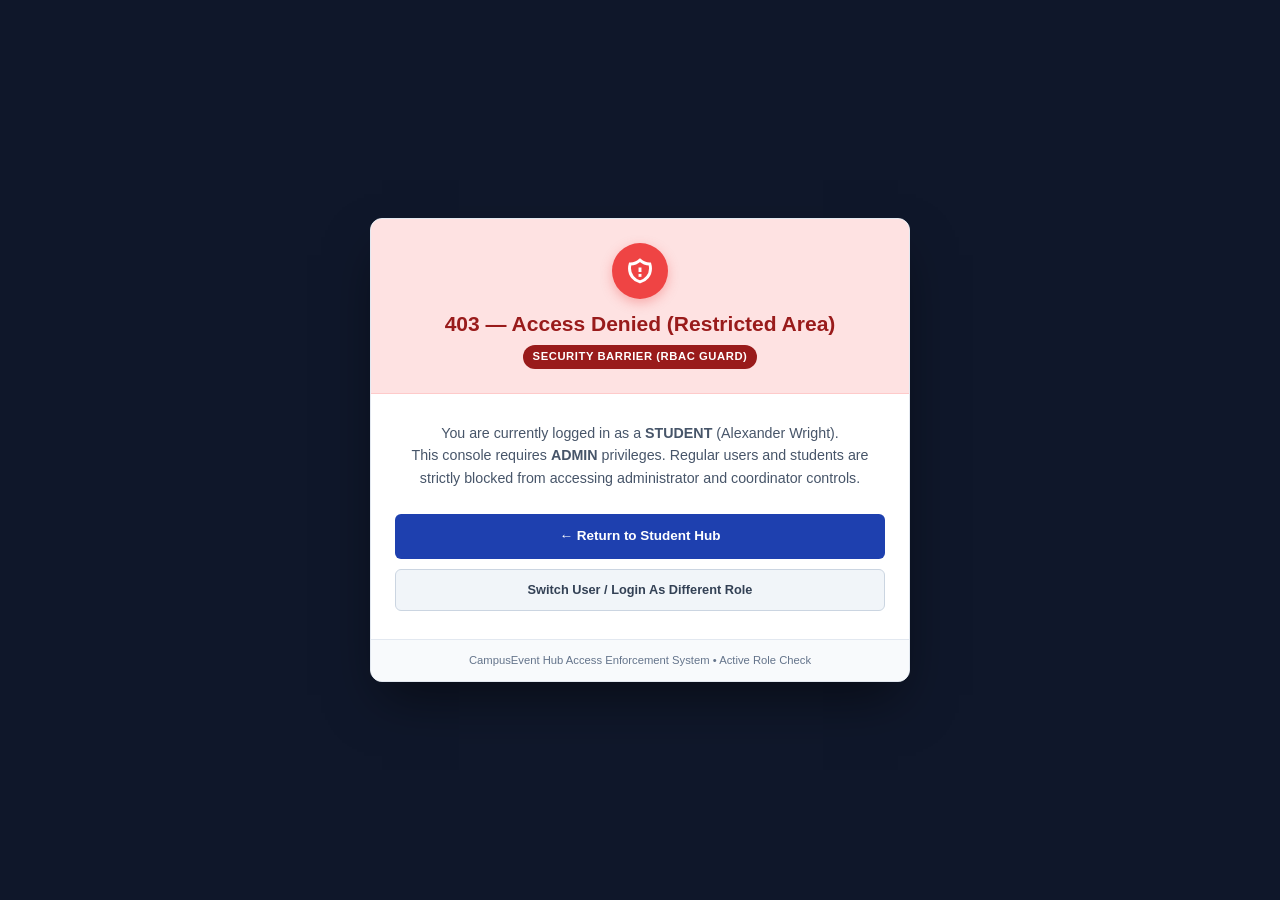
==== html-version/admin-dashboard.html @ 494d9f29 "first commit" ====
<!DOCTYPE html>
<html lang="en">
<head>
    <meta charset="UTF-8">
    <meta name="viewport" content="width=device-width, initial-scale=1.0">
    <title>Administrator Console — CampusEvent Hub</title>
    <link rel="stylesheet" href="assets/css/main.css">
    <link rel="stylesheet" href="assets/css/dashboard.css">
    <style>
        .admin-nav-tabs {
            display: flex;
            gap: 8px;
            background: #f1f5f9;
            padding: 6px;
            border-radius: var(--radius-md);
            margin-bottom: 24px;
            overflow-x: auto;
            border: 1px solid var(--border-subtle);
        }
        .admin-tab-btn {
            background: none;
            border: none;
            padding: 10px 18px;
            font-size: 0.88rem;
            font-weight: 600;
            color: #64748b;
            border-radius: var(--radius-sm);
            cursor: pointer;
            transition: all 0.15s ease;
            display: flex;
            align-items: center;
            gap: 8px;
            white-space: nowrap;
        }
        .admin-tab-btn:hover {
            color: var(--primary-900);
            background: rgba(255, 255, 255, 0.6);
        }
        .admin-tab-btn.active {
            background: #ffffff;
            color: var(--primary-900);
            box-shadow: 0 1px 3px rgba(0,0,0,0.08);
            font-weight: 700;
        }
        .tab-content-panel {
            display: none;
            animation: fadeIn 0.2s ease-in-out;
        }
        .tab-content-panel.active {
            display: block;
        }
        @keyframes fadeIn {
            from { opacity: 0; transform: translateY(4px); }
            to { opacity: 1; transform: translateY(0); }
        }
        .modal-backdrop {
            display: none;
            position: fixed;
            top: 0; left: 0; right: 0; bottom: 0;
            background: rgba(15, 23, 42, 0.65);
            backdrop-filter: blur(4px);
            z-index: 1000;
            align-items: center;
            justify-content: center;
            padding: 20px;
        }
        .modal-backdrop.open {
            display: flex;
        }
        .modal-box {
            background: #ffffff;
            border-radius: 12px;
            width: 100%;
            max-width: 600px;
            max-height: 90vh;
            overflow-y: auto;
            box-shadow: 0 25px 50px -12px rgba(0,0,0,0.3);
            border: 1px solid #e2e8f0;
        }
        .badge-suspended {
            background: #fee2e2;
            color: #991b1b;
            border: 1px solid #fecaca;
        }
        .badge-active {
            background: #dcfce7;
            color: #166534;
            border: 1px solid #bbf7d0;
        }
        .quick-action-pill {
            display: inline-flex;
            align-items: center;
            gap: 6px;
            padding: 8px 14px;
            background: #ffffff;
            border: 1px solid #cbd5e1;
            border-radius: 6px;
            color: #334155;
            font-size: 0.85rem;
            font-weight: 600;
            text-decoration: none;
            transition: all 0.15s ease;
            cursor: pointer;
        }
        .quick-action-pill:hover {
            border-color: var(--primary);
            color: var(--primary);
            background: #eff6ff;
            transform: translateY(-1px);
        }
    </style>
</head>
<body>

<header class="site-header">
    <div class="header-inner">
        <a href="index.html" class="brand-link">
            <div class="brand-logo-mark">
                <svg width="22" height="22" viewBox="0 0 24 24" fill="none" stroke="currentColor" stroke-width="2"><path d="M16.5 6v.75m0 3v.75m0 3v.75m0 3V18m-9-5.25h5.25M7.5 15h3M3.375 5.25c-.621 0-1.125.504-1.125 1.125v3.026a2.999 2.999 0 010 5.198v3.026c0 .621.504 1.125 1.125 1.125h17.25c.621 0 1.125-.504 1.125-1.125v-3.026a2.999 2.999 0 010-5.198V6.375c0-.621-.504-1.125-1.125-1.125H3.375z"/></svg>
            </div>
            <div class="brand-text">
                <span class="brand-name">CampusEvent Hub</span>
                <span class="brand-badge">Academic & Enterprise</span>
            </div>
        </a>
        <nav class="main-nav">
            <ul class="nav-list">
                <!-- Populated dynamically -->
            </ul>
        </nav>
        <div class="header-actions">
            <!-- Populated dynamically -->
        </div>
    </div>
</header>

<div class="dashboard-layout">
    <aside class="dashboard-sidebar">
        <div class="sidebar-brand-badge">
            <div class="sidebar-role-tag role-tag-admin">ADMIN CONSOLE</div>
            <div class="sidebar-user-summary">
                <span class="user-greeting">Logged in as</span>
                <span class="user-name-full" id="adminUserName">Dr. Arthur Pendelton</span>
                <span class="user-dept-sub">System Administrator</span>
            </div>
        </div>
        <nav class="sidebar-nav">
            <div class="nav-section-label">Main Navigation</div>
            <ul class="sidebar-menu">
                <li><a href="javascript:void(0)" onclick="switchTab('overview')" id="sbTabOverview" class="sidebar-link active"><span class="sb-text">📊 Dashboard Overview</span></a></li>
                <li><a href="javascript:void(0)" onclick="switchTab('events')" id="sbTabEvents" class="sidebar-link"><span class="sb-text">🗓️ Manage Events</span></a></li>
                <li><a href="javascript:void(0)" onclick="switchTab('coordinators')" id="sbTabCoords" class="sidebar-link"><span class="sb-text">👥 Coordinator Access</span></a></li>
                <li><a href="javascript:void(0)" onclick="switchTab('students')" id="sbTabStudents" class="sidebar-link"><span class="sb-text">🎓 Students Registry</span></a></li>
                <li><a href="javascript:void(0)" onclick="switchTab('bookings')" id="sbTabBookings" class="sidebar-link"><span class="sb-text">💳 Bookings & Payments</span></a></li>
            </ul>
            <div class="nav-section-label" style="margin-top:16px;">Quick Actions</div>
            <ul class="sidebar-menu">
                <li><a href="javascript:void(0)" onclick="openCreateEventModal()" class="sidebar-link" style="color:var(--primary); font-weight:700;"><span class="sb-text">+ Create New Event</span></a></li>
                <li><a href="verify-ticket.html" class="sidebar-link"><span class="sb-text">📲 Gate Pass Scanner</span></a></li>
                <li><a href="events.html" class="sidebar-link"><span class="sb-text">🔍 Public Catalog</span></a></li>
            </ul>
            <div class="nav-section-label" style="margin-top:16px;">Session</div>
            <ul class="sidebar-menu">
                <li><a href="javascript:void(0)" onclick="MockDB.logout()" class="sidebar-link" style="color:#ef4444;"><span class="sb-text">🚪 Sign Out</span></a></li>
            </ul>
        </nav>
    </aside>

    <main class="dashboard-workspace">
        <div class="dashboard-page-header">
            <div class="dashboard-header-title">
                <h1>Platform Administration Dashboard</h1>
                <p>Welcome, Dr. Arthur Pendelton. Manage events, assign faculty coordinators, and monitor registrations.</p>
            </div>
            <div class="dashboard-header-actions">
                <button onclick="openCreateEventModal()" class="btn btn-primary" style="box-shadow:var(--shadow-sm); padding:10px 18px; font-weight:700;">
                    <svg width="18" height="18" viewBox="0 0 24 24" fill="none" stroke="currentColor" stroke-width="2.5" style="margin-right:6px;"><path d="M12 4.5v15m7.5-7.5h-15"/></svg>
                    Create New Event
                </button>
            </div>
        </div>

        <!-- Navigation Tabs -->
        <div class="admin-nav-tabs">
            <button class="admin-tab-btn active" id="tabBtnOverview" onclick="switchTab('overview')">
                📊 Overview & KPIs
            </button>
            <button class="admin-tab-btn" id="tabBtnEvents" onclick="switchTab('events')">
                🗓️ Events Directory (<span id="tabCountEvents">0</span>)
            </button>
            <button class="admin-tab-btn" id="tabBtnCoordinators" onclick="switchTab('coordinators')">
                👥 Faculty Coordinators (<span id="tabCountCoords">0</span>)
            </button>
            <button class="admin-tab-btn" id="tabBtnStudents" onclick="switchTab('students')">
                🎓 Students Registry (<span id="tabCountStudents">0</span>)
            </button>
            <button class="admin-tab-btn" id="tabBtnBookings" onclick="switchTab('bookings')">
                💳 Bookings Audit (<span id="tabCountBookings">0</span>)
            </button>
        </div>

        <!-- ==================== TAB 1: OVERVIEW ==================== -->
        <div class="tab-content-panel active" id="panel-overview">
            
            <!-- Quick Actions Ribbon -->
            <div style="background:#ffffff; border:1px solid #e2e8f0; border-radius:8px; padding:14px 18px; margin-bottom:24px; display:flex; align-items:center; justify-content:space-between; flex-wrap:wrap; gap:12px;">
                <div style="font-size:0.88rem; font-weight:700; color:#334155;">
                    ⚡ Quick Admin Tools:
                </div>
                <div style="display:flex; gap:10px; flex-wrap:wrap;">
                    <button onclick="openCreateEventModal()" class="quick-action-pill" style="background:#eff6ff; color:#1e40af; border-color:#bfdbfe;">
                        ➕ Create New Event
                    </button>
                    <button onclick="openAddCoordModal()" class="quick-action-pill">
                        👤 Grant Faculty Coordinator
                    </button>
                    <a href="verify-ticket.html" class="quick-action-pill">
                        📲 Gate Entrance Scanner
                    </a>
                    <a href="events.html" target="_blank" class="quick-action-pill">
                        🌐 View Live Catalog
                    </a>
                </div>
            </div>

            <!-- KPI Metric Cards -->
            <div class="metrics-grid">
                <div class="metric-card">
                    <div class="metric-info">
                        <span class="metric-label">Total Volume</span>
                        <span class="metric-value num-tabular" id="metricTotalRev">$75.00</span>
                        <span class="metric-sub">Settled pass transactions</span>
                    </div>
                    <div class="metric-icon-box metric-icon-green">
                        <svg width="22" height="22" viewBox="0 0 24 24" fill="none" stroke="currentColor" stroke-width="2"><path d="M12 6v12m-3-2.818l.879.659c1.171.879 3.07.879 4.242 0 1.172-.879 1.172-2.303 0-3.182C13.536 12.219 12.768 12 12 12c-.725 0-1.45-.22-2.003-.659-1.106-.879-1.106-2.303 0-3.182s2.9-.879 4.006 0l.415.33M21 12a9 9 0 11-18 0 9 9 0 0118 0z"/></svg>
                    </div>
                </div>

                <div class="metric-card">
                    <div class="metric-info">
                        <span class="metric-label">Published Events</span>
                        <span class="metric-value num-tabular" id="metricTotalEvents">5</span>
                        <span class="metric-sub">Active symposiums</span>
                    </div>
                    <div class="metric-icon-box metric-icon-blue">
                        <svg width="22" height="22" viewBox="0 0 24 24" fill="none" stroke="currentColor" stroke-width="2"><path d="M6.75 3v2.25M17.25 3v2.25M3 18.75V7.5a2.25 2.25 0 012.25-2.25h13.5A2.25 2.25 0 0121 7.5v11.25m-18 0A2.25 2.25 0 005.25 21h13.5A2.25 2.25 0 0021 18.75m-18 0v-7.5A2.25 2.25 0 015.25 9h13.5A2.25 2.25 0 0121 11.25v7.5"/></svg>
                    </div>
                </div>

                <div class="metric-card">
                    <div class="metric-info">
                        <span class="metric-label">Total Bookings</span>
                        <span class="metric-value num-tabular" id="metricTotalBookings">2</span>
                        <span class="metric-sub">Issued ticket orders</span>
                    </div>
                    <div class="metric-icon-box metric-icon-purple">
                        <svg width="22" height="22" viewBox="0 0 24 24" fill="none" stroke="currentColor" stroke-width="2"><path d="M16.5 6v.75m0 3v.75m0 3v.75m0 3V18m-9-5.25h5.25M7.5 15h3M3.375 5.25c-.621 0-1.125.504-1.125 1.125v3.026a2.999 2.999 0 010 5.198v3.026c0 .621.504 1.125 1.125 1.125h17.25c.621 0 1.125-.504 1.125-1.125v-3.026a2.999 2.999 0 010-5.198V6.375c0-.621-.504-1.125-1.125-1.125H3.375z"/></svg>
                    </div>
                </div>

                <div class="metric-card">
                    <div class="metric-info">
                        <span class="metric-label">Faculty Coordinators</span>
                        <span class="metric-value num-tabular" id="metricTotalCoords">2</span>
                        <span class="metric-sub">Assigned event chairs</span>
                    </div>
                    <div class="metric-icon-box metric-icon-amber">
                        <svg width="22" height="22" viewBox="0 0 24 24" fill="none" stroke="currentColor" stroke-width="2"><path d="M15.75 6a3.75 3.75 0 11-7.5 0 3.75 3.75 0 017.5 0zM4.501 20.118a7.5 7.5 0 0114.998 0A17.933 17.933 0 0112 21.75c-2.676 0-5.216-.584-7.499-1.632z"/></svg>
                    </div>
                </div>
            </div>

            <!-- Charts Split -->
            <div class="dashboard-grid-split">
                <div class="card">
                    <div class="card-header">
                        <h3 class="card-title">Booking Velocity (Last 7 Days)</h3>
                    </div>
                    <div class="card-body">
                        <div class="chart-container">
                            <canvas id="adminBarChart"></canvas>
                        </div>
                    </div>
                </div>

                <div class="card">
                    <div class="card-header">
                        <h3 class="card-title">Events by Academic Discipline</h3>
                    </div>
                    <div class="card-body" style="display:flex; justify-content:center; align-items:center;">
                        <div class="chart-container" style="display:flex; justify-content:center; align-items:center;">
                            <canvas id="adminDonutChart"></canvas>
                        </div>
                    </div>
                </div>
            </div>

            <!-- Recent Activity Table -->
            <div class="card">
                <div class="card-header" style="display:flex; justify-content:space-between; align-items:center;">
                    <h3 class="card-title">Recent Event Registrations</h3>
                    <button onclick="switchTab('bookings')" class="btn btn-outline-primary btn-sm">View All Bookings &rarr;</button>
                </div>
                <div class="card-body" style="padding:0;">
                    <div class="table-responsive">
                        <table class="table">
                            <thead>
                                <tr>
                                    <th>Booking Ref</th>
                                    <th>Student</th>
                                    <th>Event Title</th>
                                    <th>Tickets</th>
                                    <th>Amount</th>
                                    <th>Status</th>
                                    <th>Booked Date</th>
                                </tr>
                            </thead>
                            <tbody id="overviewBookingsTable">
                                <!-- Populated -->
                            </tbody>
                        </table>
                    </div>
                </div>
            </div>
        </div>

        <!-- ==================== TAB 2: EVENTS MANAGEMENT ==================== -->
        <div class="tab-content-panel" id="panel-events">
            <div class="card">
                <div class="card-header" style="display:flex; justify-content:space-between; align-items:center; flex-wrap:wrap; gap:12px;">
                    <div>
                        <h3 class="card-title" style="margin:0 0 4px 0;">All Campus Events Directory</h3>
                        <p style="font-size:0.85rem; color:var(--text-muted); margin:0;">Create, edit, toggle status, and monitor seat capacities for all events.</p>
                    </div>
                    <button onclick="openCreateEventModal()" class="btn btn-primary btn-sm">
                        + Create New Event
                    </button>
                </div>
                <div class="card-body" style="padding:0;">
                    <div class="table-responsive">
                        <table class="table">
                            <thead>
                                <tr>
                                    <th>Event Details</th>
                                    <th>Coordinator</th>
                                    <th>Date & Schedule</th>
                                    <th>Venue</th>
                                    <th>Capacity Ratio</th>
                                    <th>Price</th>
                                    <th>Status</th>
                                    <th style="text-align:right;">Actions</th>
                                </tr>
                            </thead>
                            <tbody id="eventsManagerTable">
                                <!-- Populated -->
                            </tbody>
                        </table>
                    </div>
                </div>
            </div>
        </div>

        <!-- ==================== TAB 3: COORDINATORS ==================== -->
        <div class="tab-content-panel" id="panel-coordinators">
            <div class="card">
                <div class="card-header" style="display:flex; justify-content:space-between; align-items:center; flex-wrap:wrap; gap:12px;">
                    <div>
                        <h3 class="card-title" style="margin:0 0 4px 0;">Faculty Coordinator Privilege & Access Control</h3>
                        <p style="font-size:0.85rem; color:var(--text-muted); margin:0;">
                            Only System Administrators can grant or revoke Faculty Coordinator credentials.
                        </p>
                    </div>
                    <button onclick="openAddCoordModal()" class="btn btn-primary btn-sm">
                        + Grant Access to Faculty
                    </button>
                </div>
                <div class="card-body" style="padding:0;">
                    <div class="table-responsive">
                        <table class="table">
                            <thead>
                                <tr>
                                    <th>Faculty Name</th>
                                    <th>Department & Title</th>
                                    <th>Email</th>
                                    <th>Assigned Events</th>
                                    <th>Access Status</th>
                                    <th style="text-align:right;">Admin Actions</th>
                                </tr>
                            </thead>
                            <tbody id="coordinatorsTableBody">
                                <!-- Populated -->
                            </tbody>
                        </table>
                    </div>
                </div>
            </div>
        </div>

        <!-- ==================== TAB 4: STUDENTS REGISTRY ==================== -->
        <div class="tab-content-panel" id="panel-students">
            <div class="card">
                <div class="card-header">
                    <h3 class="card-title">Enrolled Students Directory</h3>
                </div>
                <div class="card-body" style="padding:0;">
                    <div class="table-responsive">
                        <table class="table">
                            <thead>
                                <tr>
                                    <th>Student ID</th>
                                    <th>Full Name</th>
                                    <th>Email</th>
                                    <th>Department</th>
                                    <th>Year of Study</th>
                                    <th>Total Bookings</th>
                                    <th>Account Status</th>
                                </tr>
                            </thead>
                            <tbody id="studentsTableBody">
                                <!-- Populated -->
                            </tbody>
                        </table>
                    </div>
                </div>
            </div>
        </div>

        <!-- ==================== TAB 5: BOOKINGS AUDIT ==================== -->
        <div class="tab-content-panel" id="panel-bookings">
            <div class="card">
                <div class="card-header">
                    <h3 class="card-title">Global Bookings & Revenue Ledger</h3>
                </div>
                <div class="card-body" style="padding:0;">
                    <div class="table-responsive">
                        <table class="table">
                            <thead>
                                <tr>
                                    <th>Booking Ref</th>
                                    <th>Student Name</th>
                                    <th>Event Title</th>
                                    <th>Tickets</th>
                                    <th>Total Paid</th>
                                    <th>Booking Status</th>
                                    <th>Timestamp</th>
                                </tr>
                            </thead>
                            <tbody id="adminBookingsTable">
                                <!-- Populated -->
                            </tbody>
                        </table>
                    </div>
                </div>
            </div>
        </div>

    </main>
</div>

<!-- ==================== MODAL: CREATE NEW EVENT ==================== -->
<div class="modal-backdrop" id="createEventModal">
    <div class="modal-box">
        <div style="padding:18px 24px; border-bottom:1px solid #e2e8f0; display:flex; justify-content:space-between; align-items:center; background:#f8fafc;">
            <div style="display:flex; align-items:center; gap:8px;">
                <span style="font-size:1.2rem;">🗓️</span>
                <h3 style="font-size:1.15rem; font-weight:800; color:var(--text-primary); margin:0;">
                    Create New Campus Event
                </h3>
            </div>
            <button onclick="closeCreateEventModal()" style="border:none; background:none; font-size:1.4rem; cursor:pointer; color:#64748b;">&times;</button>
        </div>
        
        <form id="createEventForm" style="padding:24px;">
            <div class="form-group">
                <label class="form-label form-label-required">Event Title</label>
                <input type="text" id="evTitle" class="form-control" placeholder="e.g. National Robotics & Autonomous Systems Expo 2026" required>
            </div>

            <div class="form-row">
                <div class="form-group">
                    <label class="form-label form-label-required">Academic Category</label>
                    <select id="evCategory" class="form-select" required>
                        <!-- Populated dynamically -->
                    </select>
                </div>
                <div class="form-group">
                    <label class="form-label form-label-required">Assign Faculty Coordinator</label>
                    <select id="evCoordinator" class="form-select" required>
                        <!-- Populated dynamically -->
                    </select>
                </div>
            </div>

            <div class="form-row">
                <div class="form-group">
                    <label class="form-label form-label-required">Event Date</label>
                    <input type="date" id="evDate" class="form-control" value="2026-10-15" required>
                </div>
                <div class="form-group">
                    <label class="form-label form-label-required">Start Time</label>
                    <input type="text" id="evStartTime" class="form-control" placeholder="e.g. 10:00 AM" value="10:00 AM" required>
                </div>
            </div>

            <div class="form-row">
                <div class="form-group">
                    <label class="form-label form-label-required">Venue / Hall</label>
                    <input type="text" id="evVenue" class="form-control" placeholder="e.g. Innovation Hall C" required>
                </div>
                <div class="form-group">
                    <label class="form-label form-label-required">Venue Full Address</label>
                    <input type="text" id="evVenueAddress" class="form-control" placeholder="e.g. Technology Quad, North Campus" required>
                </div>
            </div>

            <div class="form-row">
                <div class="form-group">
                    <label class="form-label form-label-required">Ticket Price ($ USD)</label>
                    <input type="number" id="evPrice" class="form-control" min="0" step="0.50" value="0.00" placeholder="0.00 for Free" required>
                    <small style="color:var(--text-muted); font-size:0.75rem;">Set to 0.00 for Free admission.</small>
                </div>
                <div class="form-group">
                    <label class="form-label form-label-required">Total Seating Capacity</label>
                    <input type="number" id="evCapacity" class="form-control" min="1" max="5000" value="200" required>
                </div>
            </div>

            <div class="form-group">
                <label class="form-label form-label-required">Short Summary (Teaser)</label>
                <input type="text" id="evShortDesc" class="form-control" placeholder="e.g. Join researchers for demonstrations of autonomous robotics." required>
            </div>

            <div class="form-group">
                <label class="form-label">Full Event Agenda & Description</label>
                <textarea id="evDescription" class="form-control" rows="3" placeholder="Keynote speaker details, competition tracks, and schedule..."></textarea>
            </div>

            <div class="form-group" style="margin-bottom:20px;">
                <label style="display:flex; align-items:center; gap:8px; font-weight:600; cursor:pointer;">
                    <input type="checkbox" id="evFeatured" checked> Feature on Homepage Hero Carousel
                </label>
            </div>

            <div style="display:flex; justify-content:flex-end; gap:10px; border-top:1px solid #e2e8f0; padding-top:16px;">
                <button type="button" onclick="closeCreateEventModal()" class="btn btn-outline-secondary btn-sm">Cancel</button>
                <button type="submit" class="btn btn-primary btn-sm" style="font-weight:700; padding:8px 20px;">Publish Event &rarr;</button>
            </div>
        </form>
    </div>
</div>

<!-- ==================== MODAL: GRANT COORDINATOR ACCESS ==================== -->
<div class="modal-backdrop" id="addCoordModal">
    <div class="modal-box">
        <div style="padding:18px 22px; border-bottom:1px solid #e2e8f0; display:flex; justify-content:space-between; align-items:center; background:#f8fafc;">
            <h3 style="font-size:1.1rem; font-weight:700; color:var(--text-primary); margin:0;">
                Grant Faculty Coordinator Access
            </h3>
            <button onclick="closeAddCoordModal()" style="border:none; background:none; font-size:1.4rem; cursor:pointer; color:#64748b;">&times;</button>
        </div>
        <form id="grantCoordForm" style="padding:22px;">
            <div class="form-group">
                <label class="form-label form-label-required">Faculty Full Name</label>
                <input type="text" id="coordName" class="form-control" placeholder="e.g. Prof. David Miller" required>
            </div>
            <div class="form-group">
                <label class="form-label form-label-required">Institutional Email</label>
                <input type="email" id="coordEmail" class="form-control" placeholder="e.g. d.miller@campus.edu" required>
            </div>
            <div class="form-group">
                <label class="form-label form-label-required">Academic Department</label>
                <input type="text" id="coordDept" class="form-control" placeholder="e.g. Electrical & Computer Engineering" required>
            </div>
            <div class="form-group">
                <label class="form-label form-label-required">Faculty Designation / Title</label>
                <input type="text" id="coordDesig" class="form-control" placeholder="e.g. Associate Professor & Department Chair" required>
            </div>
            <div class="form-group">
                <label class="form-label">Contact Phone</label>
                <input type="tel" id="coordPhone" class="form-control" placeholder="+1 (555) 000-0000">
            </div>
            <div style="display:flex; justify-content:flex-end; gap:10px; margin-top:20px;">
                <button type="button" onclick="closeAddCoordModal()" class="btn btn-outline-secondary btn-sm">Cancel</button>
                <button type="submit" class="btn btn-primary btn-sm">Grant Coordinator Privileges</button>
            </div>
        </form>
    </div>
</div>

<script src="assets/js/mock-db.js"></script>
<script>
// 1. Strict RBAC enforcement
MockDB.requireRole(['admin']);

document.addEventListener('DOMContentLoaded', () => {
    MockDB.renderHeaderNav('admin');

    const currentUser = MockDB.getCurrentUser();
    if (currentUser) {
        document.getElementById('adminUserName').textContent = currentUser.name;
    }

    // Populate dropdowns in Create Event Modal
    populateEventModalDropdowns();

    // Render all dashboard sections
    renderAll();

    // Event Create Form submission
    document.getElementById('createEventForm').addEventListener('submit', (e) => {
        e.preventDefault();
        const catSelect = document.getElementById('evCategory');
        const selectedCatName = catSelect.options[catSelect.selectedIndex].text;
        const coordSelect = document.getElementById('evCoordinator');
        const selectedCoordName = coordSelect.options[coordSelect.selectedIndex].text;

        const newEvData = {
            title: document.getElementById('evTitle').value.trim(),
            category_id: parseInt(catSelect.value, 10),
            category_name: selectedCatName,
            coordinator_name: selectedCoordName,
            coordinator_email: coordSelect.value,
            event_date: document.getElementById('evDate').value,
            start_time: document.getElementById('evStartTime').value.trim(),
            venue: document.getElementById('evVenue').value.trim(),
            venue_address: document.getElementById('evVenueAddress').value.trim(),
            ticket_price: parseFloat(document.getElementById('evPrice').value) || 0,
            max_capacity: parseInt(document.getElementById('evCapacity').value, 10) || 100,
            short_description: document.getElementById('evShortDesc').value.trim(),
            description: document.getElementById('evDescription').value.trim(),
            is_featured: document.getElementById('evFeatured').checked
        };

        try {
            const created = MockDB.createEvent(newEvData);
            alert(`✅ Event successfully created and published!\n"${created.title}"`);
            closeCreateEventModal();
            document.getElementById('createEventForm').reset();
            renderAll();
            switchTab('events'); // Auto jump to events tab
        } catch (err) {
            alert('Error creating event: ' + err.message);
        }
    });

    // Coordinator Grant Form submission
    document.getElementById('grantCoordForm').addEventListener('submit', (e) => {
        e.preventDefault();
        const name = document.getElementById('coordName').value.trim();
        const email = document.getElementById('coordEmail').value.trim();
        const department = document.getElementById('coordDept').value.trim();
        const designation = document.getElementById('coordDesig').value.trim();
        const phone = document.getElementById('coordPhone').value.trim();

        try {
            MockDB.createCoordinator({ name, email, department, designation, phone });
            alert(`✅ Coordinator privileges granted to ${name} (${email})!`);
            closeAddCoordModal();
            document.getElementById('grantCoordForm').reset();
            populateEventModalDropdowns();
            renderAll();
            switchTab('coordinators');
        } catch (err) {
            alert('Error: ' + err.message);
        }
    });
});

function switchTab(tabId) {
    // Buttons
    document.querySelectorAll('.admin-tab-btn').forEach(btn => btn.classList.remove('active'));
    document.querySelectorAll('.sidebar-link').forEach(link => link.classList.remove('active'));

    const tabBtn = document.getElementById('tabBtn' + tabId.charAt(0).toUpperCase() + tabId.slice(1));
    if (tabBtn) tabBtn.classList.add('active');

    const sbBtn = document.getElementById('sbTab' + tabId.charAt(0).toUpperCase() + tabId.slice(1));
    if (sbBtn) sbBtn.classList.add('active');

    // Panels
    document.querySelectorAll('.tab-content-panel').forEach(panel => panel.classList.remove('active'));
    const target = document.getElementById('panel-' + tabId);
    if (target) target.classList.add('active');
}

function renderAll() {
    renderOverview();
    renderEventsManagerTable();
    renderCoordinatorsTable();
    renderStudentsTable();
    renderBookingsTable();
    updateTabCounts();
    renderCharts();
}

function populateEventModalDropdowns() {
    const categories = MockDB.getCategories();
    const catSelect = document.getElementById('evCategory');
    catSelect.innerHTML = categories.map(c => `<option value="${c.id}">${c.name}</option>`).join('');

    const coords = MockDB.getCoordinators();
    const coordSelect = document.getElementById('evCoordinator');
    coordSelect.innerHTML = coords.map(c => `<option value="${c.email}">${c.name} (${c.department})</option>`).join('');
}

function renderOverview() {
    const events = MockDB.getEvents();
    const bookings = MockDB.getBookings();
    const coords = MockDB.getCoordinators();

    const totalRev = bookings.reduce((sum, b) => sum + (b.total_amount || 0), 0);
    document.getElementById('metricTotalRev').textContent = '$' + totalRev.toFixed(2);
    document.getElementById('metricTotalEvents').textContent = events.length;
    document.getElementById('metricTotalBookings').textContent = bookings.length;
    document.getElementById('metricTotalCoords').textContent = coords.length;

    // Recent bookings in overview
    const tbody = document.getElementById('overviewBookingsTable');
    tbody.innerHTML = bookings.slice(0, 5).map(b => `
        <tr>
            <td><code style="font-weight:700; color:var(--primary-900);">${b.booking_reference}</code></td>
            <td><strong>${b.user_name}</strong><div style="font-size:0.75rem; color:var(--text-muted);">${b.user_email}</div></td>
            <td><strong>${b.event_title}</strong></td>
            <td>${b.quantity} Pass(es)</td>
            <td class="td-price" style="font-weight:700;">${b.total_amount === 0 ? 'Free' : '$' + b.total_amount.toFixed(2)}</td>
            <td><span class="badge badge-success">${b.status}</span></td>
            <td>${b.booked_at}</td>
        </tr>
    `).join('');
}

function renderEventsManagerTable() {
    const events = MockDB.getEvents();
    const tbody = document.getElementById('eventsManagerTable');

    tbody.innerHTML = events.map(ev => {
        const booked = ev.max_capacity - ev.available_seats;
        const pct = Math.round((booked / ev.max_capacity) * 100);
        const price = ev.ticket_price === 0 ? 'Free' : '$' + ev.ticket_price.toFixed(2);
        return `
            <tr>
                <td>
                    <strong style="font-size:0.95rem;">${ev.title}</strong>
                    <div style="font-size:0.75rem; color:var(--text-muted); margin-top:2px;">
                        <span class="badge badge-secondary" style="font-size:0.7rem; padding:2px 6px;">${ev.category_name}</span>
                        ${ev.is_featured ? '<span class="badge badge-amber" style="font-size:0.7rem; padding:2px 6px;">⭐ Featured</span>' : ''}
                    </div>
                </td>
                <td>
                    <div><strong>${ev.coordinator_name}</strong></div>
                    <div style="font-size:0.75rem; color:var(--text-muted);">${ev.coordinator_dept || ''}</div>
                </td>
                <td>
                    <div>${ev.event_date}</div>
                    <div style="font-size:0.75rem; color:var(--text-muted);">${ev.start_time}</div>
                </td>
                <td>${ev.venue}</td>
                <td style="min-width:160px;">
                    <div class="capacity-labels" style="margin-bottom:3px; font-size:0.75rem;">
                        <span><strong>${booked}</strong> / ${ev.max_capacity} booked</span>
                        <span>${pct}%</span>
                    </div>
                    <div class="capacity-progress" style="height:6px;">
                        <div class="capacity-fill" style="width:${pct}%;"></div>
                    </div>
                </td>
                <td class="td-price" style="font-weight:700;">${price}</td>
                <td>
                    <span class="badge ${ev.status === 'open' ? 'badge-success' : 'badge-danger'}">
                        ${ev.status.toUpperCase()}
                    </span>
                </td>
                <td style="text-align:right;">
                    <button onclick="toggleEventStatus(${ev.id})" class="btn btn-outline-secondary btn-sm" style="font-size:0.75rem; padding:3px 7px;">
                        ${ev.status === 'open' ? 'Close' : 'Open'}
                    </button>
                    <a href="event-details.html?id=${ev.id}" target="_blank" class="btn btn-outline-primary btn-sm" style="font-size:0.75rem; padding:3px 7px;">
                        View
                    </a>
                    <button onclick="deleteEvent(${ev.id})" class="btn btn-outline-secondary btn-sm" style="font-size:0.75rem; padding:3px 7px; color:#ef4444;" title="Delete">
                        &times;
                    </button>
                </td>
            </tr>
        `;
    }).join('');
}

function toggleEventStatus(id) {
    const updated = MockDB.toggleEventStatus(id);
    renderAll();
}

function deleteEvent(id) {
    if (confirm('Are you sure you want to permanently delete this event?')) {
        MockDB.deleteEvent(id);
        renderAll();
    }
}

function renderCoordinatorsTable() {
    const coords = MockDB.getCoordinators();
    const tbody = document.getElementById('coordinatorsTableBody');

    tbody.innerHTML = coords.map(c => `
        <tr>
            <td>
                <strong>${c.name}</strong>
                <div style="font-size:0.75rem; color:var(--text-muted);">${c.phone || 'No phone'}</div>
            </td>
            <td>
                <div>${c.department}</div>
                <div style="font-size:0.75rem; color:var(--text-muted);">${c.designation}</div>
            </td>
            <td><code>${c.email}</code></td>
            <td><strong>${c.assigned_events || 0}</strong> events</td>
            <td>
                <span class="badge ${c.status === 'active' ? 'badge-active' : 'badge-suspended'}">
                    ${c.status === 'active' ? 'Active Privileges' : 'Suspended by Admin'}
                </span>
            </td>
            <td style="text-align:right;">
                <button onclick="toggleCoordStatus(${c.id})" class="btn ${c.status === 'active' ? 'btn-outline-secondary' : 'btn-primary'} btn-sm" style="font-size:0.75rem; padding:4px 8px;">
                    ${c.status === 'active' ? 'Revoke Access' : 'Restore Access'}
                </button>
                <button onclick="removeCoord(${c.id})" class="btn btn-outline-secondary btn-sm" style="font-size:0.75rem; padding:4px 8px; color:#ef4444; margin-left:4px;" title="Delete">
                    &times;
                </button>
            </td>
        </tr>
    `).join('');
}

function toggleCoordStatus(id) {
    const coord = MockDB.toggleCoordinatorStatus(id);
    alert(`Access status for ${coord.name} changed to: ${coord.status.toUpperCase()}`);
    renderAll();
}

function removeCoord(id) {
    if (confirm('Are you sure you want to permanently remove this Faculty Coordinator?')) {
        MockDB.deleteCoordinator(id);
        renderAll();
    }
}

function renderStudentsTable() {
    const students = MockDB.getStudents();
    const tbody = document.getElementById('studentsTableBody');

    tbody.innerHTML = students.map(s => `
        <tr>
            <td><code style="font-weight:700; color:var(--primary-900);">${s.student_id}</code></td>
            <td><strong>${s.name}</strong></td>
            <td>${s.email}</td>
            <td>${s.department}</td>
            <td>${s.year}</td>
            <td><strong>${s.total_bookings}</strong> bookings</td>
            <td><span class="badge badge-success">Enrolled</span></td>
        </tr>
    `).join('');
}

function renderBookingsTable() {
    const bookings = MockDB.getBookings();
    const tbody = document.getElementById('adminBookingsTable');

    tbody.innerHTML = bookings.map(b => `
        <tr>
            <td><code style="font-weight:700; color:var(--primary-900);">${b.booking_reference}</code></td>
            <td><strong>${b.user_name}</strong><div style="font-size:0.75rem; color:var(--text-muted);">${b.user_email}</div></td>
            <td><strong>${b.event_title}</strong></td>
            <td>${b.quantity}</td>
            <td class="td-price" style="font-weight:700;">${b.total_amount === 0 ? 'Free' : '$' + b.total_amount.toFixed(2)}</td>
            <td><span class="badge badge-success">${b.status}</span></td>
            <td>${b.booked_at}</td>
        </tr>
    `).join('');
}

function updateTabCounts() {
    document.getElementById('tabCountEvents').textContent = MockDB.getEvents().length;
    document.getElementById('tabCountCoords').textContent = MockDB.getCoordinators().length;
    document.getElementById('tabCountStudents').textContent = MockDB.getStudents().length;
    document.getElementById('tabCountBookings').textContent = MockDB.getBookings().length;
}

function openCreateEventModal() {
    document.getElementById('createEventModal').classList.add('open');
}

function closeCreateEventModal() {
    document.getElementById('createEventModal').classList.remove('open');
}

function openAddCoordModal() {
    document.getElementById('addCoordModal').classList.add('open');
}

function closeAddCoordModal() {
    document.getElementById('addCoordModal').classList.remove('open');
}

function renderCharts() {
    const barCanvas = document.getElementById('adminBarChart');
    if (barCanvas) {
        const ctx = barCanvas.getContext('2d');
        const width = barCanvas.width = barCanvas.parentElement.clientWidth || 450;
        const height = barCanvas.height = 200;
        const data = [2, 5, 3, 7, 4, 8, 6];
        const labels = ['Mon', 'Tue', 'Wed', 'Thu', 'Fri', 'Sat', 'Sun'];
        const barWidth = 28;
        const spacing = width / data.length;

        ctx.fillStyle = '#1e40af';
        data.forEach((val, idx) => {
            const x = spacing * idx + (spacing - barWidth) / 2;
            const barH = (val / 10) * 140;
            const y = height - barH - 30;
            ctx.fillRect(x, y, barWidth, barH);
            
            ctx.fillStyle = '#475569';
            ctx.font = '11px sans-serif';
            ctx.textAlign = 'center';
            ctx.fillText(labels[idx], x + barWidth / 2, height - 10);
            ctx.fillStyle = '#1e40af';
        });
    }

    const donutCanvas = document.getElementById('adminDonutChart');
    if (donutCanvas) {
        const ctx = donutCanvas.getContext('2d');
        donutCanvas.width = 200;
        donutCanvas.height = 200;
        const centerX = 100, centerY = 100;
        
        const slices = [
            { val: 2, color: '#1e40af' },
            { val: 1, color: '#059669' },
            { val: 2, color: '#d97706' }
        ];
        const total = 5;
        let startAngle = -Math.PI / 2;

        slices.forEach(s => {
            const angle = (s.val / total) * 2 * Math.PI;
            ctx.beginPath();
            ctx.arc(centerX, centerY, 70, startAngle, startAngle + angle);
            ctx.arc(centerX, centerY, 40, startAngle + angle, startAngle, true);
            ctx.closePath();
            ctx.fillStyle = s.color;
            ctx.fill();
            startAngle += angle;
        });

        ctx.font = 'bold 16px sans-serif';
        ctx.fillStyle = '#0f172a';
        ctx.textAlign = 'center';
        ctx.fillText(MockDB.getEvents().length + ' Events', centerX, centerY + 5);
    }
}
</script>
</body>
</html>
---- html-version/assets/css/main.css ----
/* =====================================================================
   CampusEvent Hub — Enterprise Design System (main.css)
   ===================================================================== */

:root {
  --bg-app: #f8fafc;
  --bg-surface: #ffffff;
  --bg-subtle: #f1f5f9;
  --bg-hover: #e2e8f0;
  --bg-dark: #0f172a;
  
  --primary-900: #0f172a;
  --primary-800: #1e293b;
  --primary-700: #334155;
  --primary: #1e40af;
  --primary-hover: #1d4ed8;
  --primary-subtle: #eff6ff;
  
  --accent: #d97706;
  --accent-hover: #b45309;
  --accent-subtle: #fef3c7;
  
  --text-primary: #0f172a;
  --text-secondary: #475569;
  --text-muted: #64748b;
  --text-inverse: #ffffff;
  
  --border-subtle: #e2e8f0;
  --border-strong: #cbd5e1;
  --border-focus: #1e40af;
  --radius-xs: 3px;
  --radius-sm: 5px;
  --radius-md: 7px;
  --radius-lg: 10px;
  --radius-full: 9999px;
  
  --shadow-xs: 0 1px 2px 0 rgba(15, 23, 42, 0.04);
  --shadow-sm: 0 1px 3px 0 rgba(15, 23, 42, 0.06), 0 1px 2px -1px rgba(15, 23, 42, 0.06);
  --shadow-md: 0 4px 6px -1px rgba(15, 23, 42, 0.08), 0 2px 4px -2px rgba(15, 23, 42, 0.05);
  --shadow-lg: 0 10px 15px -3px rgba(15, 23, 42, 0.08), 0 4px 6px -4px rgba(15, 23, 42, 0.04);
  
  --success-text: #065f46;
  --success-bg: #ecfdf5;
  --success-border: #a7f3d0;
  
  --warning-text: #92400e;
  --warning-bg: #fffbeb;
  --warning-border: #fde68a;
  
  --danger-text: #991b1b;
  --danger-bg: #fef2f2;
  --danger-border: #fecaca;
  
  --info-text: #1e40af;
  --info-bg: #eff6ff;
  --info-border: #bfdbfe;
  
  --header-height: 70px;
  --sidebar-width: 260px;
  --container-max: 1200px;
  
  --font-sans: -apple-system, BlinkMacSystemFont, "Segoe UI", Roboto, "Helvetica Neue", Arial, sans-serif;
  --font-mono: ui-monospace, SFMono-Regular, Menlo, Monaco, Consolas, monospace;
}

*, *::before, *::after { box-sizing: border-box; margin: 0; padding: 0; }

html {
  font-family: var(--font-sans);
  font-size: 15px;
  line-height: 1.55;
  color: var(--text-primary);
  background-color: var(--bg-app);
  -webkit-font-smoothing: antialiased;
}

body { min-height: 100vh; display: flex; flex-direction: column; }
h1, h2, h3, h4, h5, h6 { color: var(--text-primary); font-weight: 700; line-height: 1.25; }
h1 { font-size: 2.1rem; }
h2 { font-size: 1.6rem; }
h3 { font-size: 1.25rem; }
h4 { font-size: 1.05rem; }
p { color: var(--text-secondary); margin-bottom: 0.85rem; }
a { color: var(--primary); text-decoration: none; transition: color 0.15s ease; }
a:hover { color: var(--primary-hover); }

.icon { display: inline-block; vertical-align: -0.15em; flex-shrink: 0; }
.num-tabular, .badge, .table td.td-price { font-variant-numeric: tabular-nums; }

.container { width: 100%; max-width: var(--container-max); margin: 0 auto; padding: 0 20px; }
.main-content { flex: 1 0 auto; padding: 32px 0 60px 0; }

/* Site Header */
.site-header {
  height: var(--header-height);
  background: var(--bg-surface);
  border-bottom: 1px solid var(--border-subtle);
  position: sticky;
  top: 0;
  z-index: 100;
  box-shadow: var(--shadow-xs);
}

.header-inner {
  max-width: var(--container-max);
  height: 100%;
  margin: 0 auto;
  padding: 0 20px;
  display: flex;
  align-items: center;
  justify-content: space-between;
}

.brand-link { display: flex; align-items: center; gap: 12px; color: var(--text-primary); }
.brand-logo-mark {
  width: 38px; height: 38px; background: var(--primary-900); color: #fff;
  border-radius: var(--radius-sm); display: flex; align-items: center; justify-content: center;
}
.brand-name { font-size: 1.15rem; font-weight: 800; letter-spacing: -0.02em; display: block; }
.brand-badge { font-size: 0.68rem; text-transform: uppercase; letter-spacing: 0.05em; color: var(--text-muted); font-weight: 600; display: block; }

.main-nav .nav-list { display: flex; align-items: center; gap: 20px; list-style: none; }
.nav-link { color: var(--text-secondary); font-weight: 500; font-size: 0.94rem; padding: 8px 12px; border-radius: var(--radius-sm); }
.nav-link:hover { color: var(--primary); background: var(--bg-subtle); }
.nav-link.active { color: var(--primary); font-weight: 600; background: var(--primary-subtle); }
.nav-link-portal { background: var(--primary-subtle); color: var(--primary); font-weight: 600; }

.header-actions { display: flex; align-items: center; gap: 12px; }

/* Buttons */
.btn {
  display: inline-flex; align-items: center; gap: 8px; font-family: inherit; font-size: 0.92rem;
  font-weight: 600; padding: 9px 18px; border-radius: var(--radius-sm); border: 1px solid transparent;
  cursor: pointer; text-decoration: none; transition: all 0.15s ease; line-height: 1.2;
}
.btn-primary { background: var(--primary); color: #ffffff; border-color: var(--primary); }
.btn-primary:hover { background: var(--primary-hover); border-color: var(--primary-hover); color: #fff; }
.btn-secondary { background: var(--bg-dark); color: #ffffff; }
.btn-accent { background: var(--accent); color: #ffffff; }
.btn-outline-primary { background: transparent; color: var(--primary); border-color: var(--primary); }
.btn-outline-primary:hover { background: var(--primary-subtle); color: var(--primary-hover); }
.btn-outline-secondary { background: transparent; color: var(--text-secondary); border-color: var(--border-strong); }
.btn-outline-secondary:hover { background: var(--bg-subtle); color: var(--text-primary); }
.btn-outline-danger { background: transparent; color: var(--danger-text); border-color: var(--danger-border); }
.btn-sm { padding: 6px 12px; font-size: 0.84rem; }
.btn-lg { padding: 12px 24px; font-size: 1.05rem; }
.btn-block { display: flex; width: 100%; justify-content: center; }

/* Badges */
.badge { display: inline-flex; align-items: center; padding: 3px 8px; font-size: 0.74rem; font-weight: 600; border-radius: var(--radius-xs); line-height: 1.3; }
.badge-success { background: var(--success-bg); color: var(--success-text); border: 1px solid var(--success-border); }
.badge-warning { background: var(--warning-bg); color: var(--warning-text); border: 1px solid var(--warning-border); }
.badge-danger  { background: var(--danger-bg);  color: var(--danger-text);  border: 1px solid var(--danger-border); }
.badge-info    { background: var(--info-bg);    color: var(--info-text);    border: 1px solid var(--info-border); }
.badge-neutral { background: var(--bg-subtle);  color: var(--text-secondary); border: 1px solid var(--border-subtle); }
.badge-secondary { background: #334155; color: #ffffff; }

/* Cards & Tables */
.card { background: var(--bg-surface); border: 1px solid var(--border-subtle); border-radius: var(--radius-md); box-shadow: var(--shadow-sm); overflow: hidden; }
.card-header { padding: 18px 22px; border-bottom: 1px solid var(--border-subtle); display: flex; align-items: center; justify-content: space-between; }
.card-title { font-size: 1.1rem; font-weight: 700; margin: 0; }
.card-body { padding: 22px; }
.card-footer { padding: 14px 22px; border-top: 1px solid var(--border-subtle); background: var(--bg-subtle); }

.table-responsive { width: 100%; overflow-x: auto; border: 1px solid var(--border-subtle); border-radius: var(--radius-sm); background: var(--bg-surface); }
.table { width: 100%; border-collapse: collapse; text-align: left; font-size: 0.9rem; }
.table th { background: #f8fafc; padding: 12px 16px; font-weight: 600; color: var(--text-secondary); border-bottom: 1px solid var(--border-subtle); white-space: nowrap; }
.table td { padding: 13px 16px; border-bottom: 1px solid var(--border-subtle); color: var(--text-primary); vertical-align: middle; }
.table tr:hover td { background: #f8fafc; }
.table-actions { display: flex; align-items: center; gap: 8px; }

/* Forms */
.form-group { margin-bottom: 18px; }
.form-label { display: block; font-size: 0.88rem; font-weight: 600; color: var(--text-primary); margin-bottom: 6px; }
.form-label-required::after { content: " *"; color: var(--danger-text); }
.form-control, .form-select, .form-textarea {
  width: 100%; padding: 9px 12px; font-family: inherit; font-size: 0.92rem; color: var(--text-primary);
  background: var(--bg-surface); border: 1px solid var(--border-strong); border-radius: var(--radius-sm);
}
.form-control:focus, .form-select:focus, .form-textarea:focus { outline: none; border-color: var(--border-focus); box-shadow: 0 0 0 3px rgba(30, 64, 175, 0.15); }
.form-textarea { min-height: 110px; resize: vertical; }
.form-row { display: grid; grid-template-columns: repeat(auto-fit, minmax(220px, 1fr)); gap: 16px; }

/* Alerts */
.alert { display: flex; align-items: center; justify-content: space-between; padding: 12px 18px; border-radius: var(--radius-md); margin-bottom: 12px; font-size: 0.92rem; }
.alert-success { background: var(--success-bg); color: var(--success-text); border: 1px solid var(--success-border); }
.alert-warning { background: var(--warning-bg); color: var(--warning-text); border: 1px solid var(--warning-border); }
.alert-danger  { background: var(--danger-bg);  color: var(--danger-text);  border: 1px solid var(--danger-border); }

/* Footer */
.site-footer { background: var(--bg-dark); color: #94a3b8; padding: 50px 0 24px 0; margin-top: auto; border-top: 1px solid #1e293b; }
.footer-grid { display: grid; grid-template-columns: 2fr 1fr 1fr 1.2fr; gap: 36px; margin-bottom: 40px; }
.footer-heading { font-size: 0.92rem; font-weight: 700; color: #ffffff; margin-bottom: 16px; text-transform: uppercase; letter-spacing: 0.05em; }
.footer-links { list-style: none; }
.footer-links li { margin-bottom: 10px; }
.footer-links a { color: #94a3b8; font-size: 0.88rem; }
.footer-links a:hover { color: #ffffff; }
.footer-bottom { display: flex; align-items: center; justify-content: space-between; padding-top: 24px; border-top: 1px solid #1e293b; font-size: 0.82rem; }
.tech-badge { display: inline-block; padding: 3px 8px; background: #1e293b; color: #cbd5e1; border-radius: var(--radius-xs); font-size: 0.72rem; margin-left: 6px; }

.empty-state { text-align: center; padding: 48px 24px; background: var(--bg-surface); border: 1px dashed var(--border-strong); border-radius: var(--radius-md); }
.empty-state-title { font-size: 1.15rem; font-weight: 700; margin-bottom: 6px; }
.empty-state-text { font-size: 0.9rem; color: var(--text-secondary); max-width: 420px; margin: 0 auto 20px auto; }
---- html-version/assets/css/dashboard.css ----
/* =====================================================================
   CampusEvent Hub — Dashboard & Portal Layouts (dashboard.css)
   ===================================================================== */

.dashboard-layout {
  display: flex;
  min-height: calc(100vh - var(--header-height));
  background: var(--bg-app);
}

.dashboard-sidebar {
  width: var(--sidebar-width);
  background: var(--bg-surface);
  border-right: 1px solid var(--border-subtle);
  display: flex;
  flex-direction: column;
  flex-shrink: 0;
}

.sidebar-brand-badge {
  padding: 20px;
  border-bottom: 1px solid var(--border-subtle);
  background: #f8fafc;
}

.sidebar-role-tag {
  display: inline-block;
  font-size: 0.68rem;
  font-weight: 800;
  letter-spacing: 0.06em;
  padding: 3px 8px;
  border-radius: var(--radius-xs);
  margin-bottom: 8px;
}

.role-tag-admin { background: #fee2e2; color: #991b1b; }
.role-tag-coordinator { background: #fef3c7; color: #92400e; }
.role-tag-student { background: #dbeafe; color: #1e40af; }

.sidebar-user-summary { display: flex; flex-direction: column; }
.user-greeting { font-size: 0.72rem; color: var(--text-muted); text-transform: uppercase; }
.user-name-full { font-size: 0.95rem; font-weight: 700; color: var(--text-primary); }
.user-dept-sub { font-size: 0.78rem; color: var(--text-muted); }

.sidebar-nav { padding: 16px 12px; overflow-y: auto; flex: 1; }
.nav-section-label { font-size: 0.7rem; font-weight: 700; color: var(--text-muted); text-transform: uppercase; letter-spacing: 0.05em; padding: 12px 10px 6px 10px; }
.sidebar-menu { list-style: none; margin-bottom: 10px; }
.sidebar-link {
  display: flex; align-items: center; gap: 12px; padding: 9px 12px; color: var(--text-secondary);
  font-size: 0.9rem; font-weight: 500; border-radius: var(--radius-sm); transition: all 0.12s ease; text-decoration: none;
}
.sidebar-link:hover { background: var(--bg-subtle); color: var(--primary); }
.sidebar-link.active { background: var(--primary-subtle); color: var(--primary); font-weight: 600; }
.sb-icon { color: inherit; }

.dashboard-workspace {
  flex: 1;
  padding: 32px 36px 60px 36px;
  max-width: 1400px;
  width: 100%;
}

.dashboard-page-header {
  display: flex; align-items: flex-end; justify-content: space-between; margin-bottom: 28px; gap: 16px; flex-wrap: wrap;
}
.dashboard-header-title h1 { font-size: 1.75rem; font-weight: 800; margin-bottom: 4px; }
.dashboard-header-title p { color: var(--text-muted); font-size: 0.92rem; margin: 0; }
.dashboard-header-actions { display: flex; align-items: center; gap: 10px; }

.metrics-grid {
  display: grid;
  grid-template-columns: repeat(auto-fit, minmax(240px, 1fr));
  gap: 20px;
  margin-bottom: 32px;
}

.metric-card {
  background: var(--bg-surface);
  border: 1px solid var(--border-subtle);
  border-radius: var(--radius-md);
  padding: 20px 22px;
  box-shadow: var(--shadow-xs);
  display: flex;
  align-items: flex-start;
  justify-content: space-between;
}

.metric-info { display: flex; flex-direction: column; }
.metric-label { font-size: 0.8rem; font-weight: 600; color: var(--text-muted); text-transform: uppercase; letter-spacing: 0.04em; margin-bottom: 6px; }
.metric-value { font-size: 1.85rem; font-weight: 800; color: var(--text-primary); line-height: 1.1; margin-bottom: 6px; }
.metric-sub { font-size: 0.78rem; color: var(--text-secondary); }

.metric-icon-box {
  width: 44px; height: 44px; border-radius: var(--radius-sm); display: flex; align-items: center; justify-content: center; flex-shrink: 0;
}
.metric-icon-blue   { background: #eff6ff; color: #1e40af; }
.metric-icon-green  { background: #ecfdf5; color: #065f46; }
.metric-icon-amber  { background: #fffbeb; color: #92400e; }
.metric-icon-purple { background: #f5f3ff; color: #6b21a8; }

.filter-toolbar {
  background: var(--bg-surface);
  border: 1px solid var(--border-subtle);
  border-radius: var(--radius-md);
  padding: 16px 20px;
  margin-bottom: 24px;
  display: flex;
  align-items: center;
  justify-content: space-between;
  gap: 16px;
  flex-wrap: wrap;
}

.filter-group-left { display: flex; align-items: center; gap: 12px; flex: 1; flex-wrap: wrap; }
.search-input-wrapper { position: relative; min-width: 260px; flex: 1; }
.search-input-icon { position: absolute; left: 10px; top: 50%; transform: translateY(-50%); color: var(--text-muted); }
.search-input-field { padding-left: 36px; }

.dashboard-grid-split {
  display: grid;
  grid-template-columns: 1.3fr 0.7fr;
  gap: 24px;
  margin-bottom: 32px;
}

.chart-container { position: relative; width: 100%; height: 240px; }
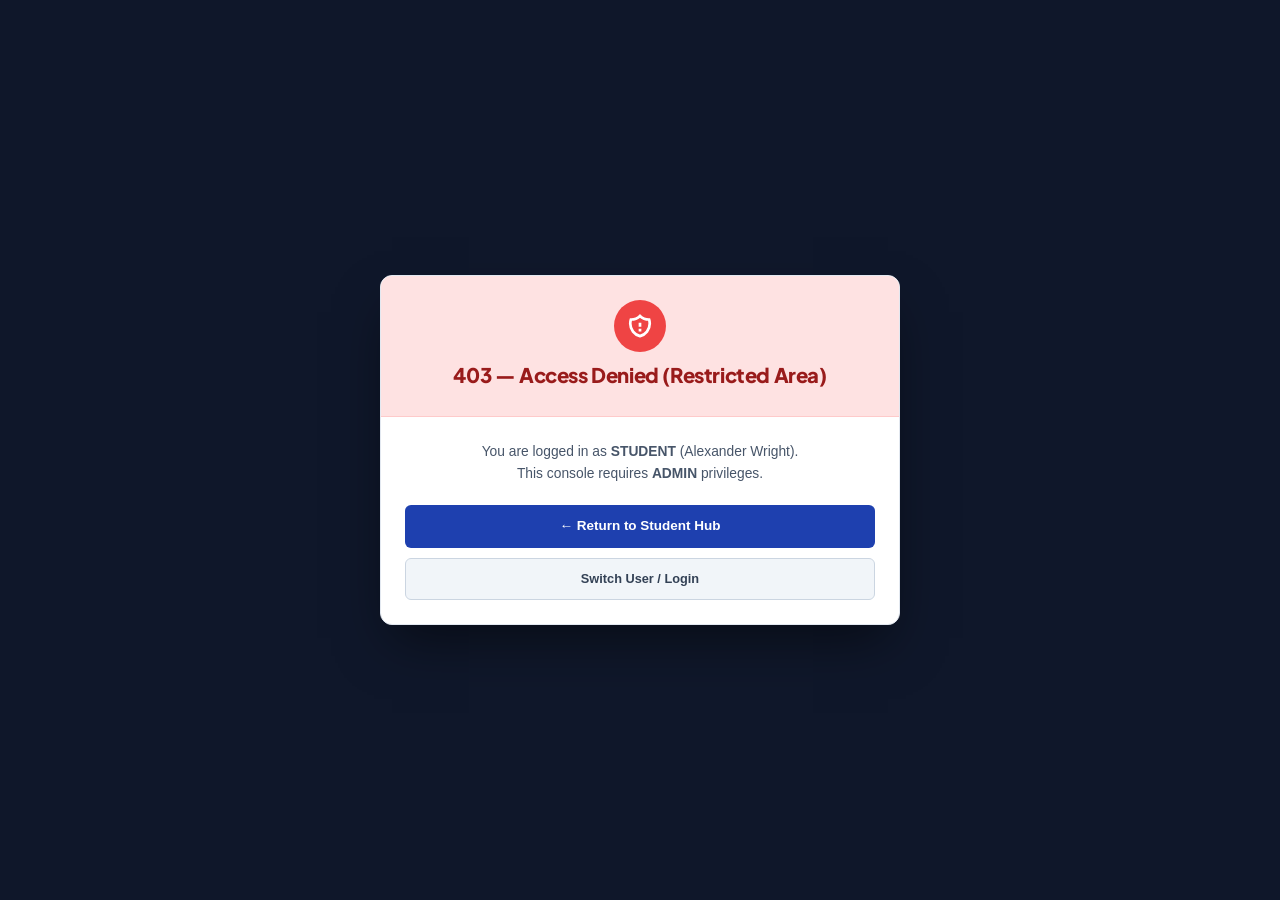
==== commit 0d09f98c: "Upgrade Admin Console with full live CRUD (Events, Coordinators, Categories, Students, Bookings), an" ====
--- a/html-version/admin-dashboard.html
+++ b/html-version/admin-dashboard.html
@@ -71,11 +71,16 @@
             background: #ffffff;
             border-radius: 12px;
             width: 100%;
-            max-width: 600px;
+            max-width: 620px;
             max-height: 90vh;
             overflow-y: auto;
             box-shadow: 0 25px 50px -12px rgba(0,0,0,0.3);
             border: 1px solid #e2e8f0;
+            animation: modalSlide 0.2s cubic-bezier(0.16, 1, 0.3, 1);
+        }
+        @keyframes modalSlide {
+            from { opacity: 0; transform: scale(0.96) translateY(8px); }
+            to { opacity: 1; transform: scale(1) translateY(0); }
         }
         .badge-suspended {
             background: #fee2e2;
@@ -108,6 +113,25 @@
             background: #eff6ff;
             transform: translateY(-1px);
         }
+        .table-filter-bar {
+            background: #ffffff;
+            border: 1px solid #e2e8f0;
+            border-radius: 8px;
+            padding: 12px 16px;
+            margin-bottom: 16px;
+            display: flex;
+            align-items: center;
+            justify-content: space-between;
+            gap: 12px;
+            flex-wrap: wrap;
+        }
+        .table-filter-inputs {
+            display: flex;
+            align-items: center;
+            gap: 10px;
+            flex: 1;
+            flex-wrap: wrap;
+        }
     </style>
 </head>
 <body>
@@ -145,22 +169,25 @@
             </div>
         </div>
         <nav class="sidebar-nav">
-            <div class="nav-section-label">Main Navigation</div>
+            <div class="nav-section-label">Management Views</div>
             <ul class="sidebar-menu">
-                <li><a href="javascript:void(0)" onclick="switchTab('overview')" id="sbTabOverview" class="sidebar-link active"><span class="sb-text">📊 Dashboard Overview</span></a></li>
+                <li><a href="javascript:void(0)" onclick="switchTab('overview')" id="sbTabOverview" class="sidebar-link active"><span class="sb-text">📊 Overview & Analytics</span></a></li>
                 <li><a href="javascript:void(0)" onclick="switchTab('events')" id="sbTabEvents" class="sidebar-link"><span class="sb-text">🗓️ Manage Events</span></a></li>
-                <li><a href="javascript:void(0)" onclick="switchTab('coordinators')" id="sbTabCoords" class="sidebar-link"><span class="sb-text">👥 Coordinator Access</span></a></li>
+                <li><a href="javascript:void(0)" onclick="switchTab('coordinators')" id="sbTabCoords" class="sidebar-link"><span class="sb-text">👥 Faculty Coordinators</span></a></li>
+                <li><a href="javascript:void(0)" onclick="switchTab('categories')" id="sbTabCategories" class="sidebar-link"><span class="sb-text">📁 Academic Categories</span></a></li>
                 <li><a href="javascript:void(0)" onclick="switchTab('students')" id="sbTabStudents" class="sidebar-link"><span class="sb-text">🎓 Students Registry</span></a></li>
                 <li><a href="javascript:void(0)" onclick="switchTab('bookings')" id="sbTabBookings" class="sidebar-link"><span class="sb-text">💳 Bookings & Payments</span></a></li>
             </ul>
             <div class="nav-section-label" style="margin-top:16px;">Quick Actions</div>
             <ul class="sidebar-menu">
                 <li><a href="javascript:void(0)" onclick="openCreateEventModal()" class="sidebar-link" style="color:var(--primary); font-weight:700;"><span class="sb-text">+ Create New Event</span></a></li>
+                <li><a href="javascript:void(0)" onclick="openAddCategoryModal()" class="sidebar-link"><span class="sb-text">+ Add Category</span></a></li>
                 <li><a href="verify-ticket.html" class="sidebar-link"><span class="sb-text">📲 Gate Pass Scanner</span></a></li>
                 <li><a href="events.html" class="sidebar-link"><span class="sb-text">🔍 Public Catalog</span></a></li>
             </ul>
             <div class="nav-section-label" style="margin-top:16px;">Session</div>
             <ul class="sidebar-menu">
+                <li><a href="javascript:void(0)" onclick="MockDB.resetDatabase()" class="sidebar-link" style="color:#64748b;"><span class="sb-text">🔄 Reset Demo Data</span></a></li>
                 <li><a href="javascript:void(0)" onclick="MockDB.logout()" class="sidebar-link" style="color:#ef4444;"><span class="sb-text">🚪 Sign Out</span></a></li>
             </ul>
         </nav>
@@ -170,7 +197,7 @@
         <div class="dashboard-page-header">
             <div class="dashboard-header-title">
                 <h1>Platform Administration Dashboard</h1>
-                <p>Welcome, Dr. Arthur Pendelton. Manage events, assign faculty coordinators, and monitor registrations.</p>
+                <p>Welcome, Dr. Arthur Pendelton. Full live control to add, edit, toggle, and delete events, coordinators, and categories.</p>
             </div>
             <div class="dashboard-header-actions">
                 <button onclick="openCreateEventModal()" class="btn btn-primary" style="box-shadow:var(--shadow-sm); padding:10px 18px; font-weight:700;">
@@ -191,6 +218,9 @@
             <button class="admin-tab-btn" id="tabBtnCoordinators" onclick="switchTab('coordinators')">
                 👥 Faculty Coordinators (<span id="tabCountCoords">0</span>)
             </button>
+            <button class="admin-tab-btn" id="tabBtnCategories" onclick="switchTab('categories')">
+                📁 Categories (<span id="tabCountCategories">0</span>)
+            </button>
             <button class="admin-tab-btn" id="tabBtnStudents" onclick="switchTab('students')">
                 🎓 Students Registry (<span id="tabCountStudents">0</span>)
             </button>
@@ -205,17 +235,20 @@
             <!-- Quick Actions Ribbon -->
             <div style="background:#ffffff; border:1px solid #e2e8f0; border-radius:8px; padding:14px 18px; margin-bottom:24px; display:flex; align-items:center; justify-content:space-between; flex-wrap:wrap; gap:12px;">
                 <div style="font-size:0.88rem; font-weight:700; color:#334155;">
-                    ⚡ Quick Admin Tools:
+                    ⚡ Fast Administration Actions:
                 </div>
                 <div style="display:flex; gap:10px; flex-wrap:wrap;">
                     <button onclick="openCreateEventModal()" class="quick-action-pill" style="background:#eff6ff; color:#1e40af; border-color:#bfdbfe;">
-                        ➕ Create New Event
+                        ➕ Create Event
                     </button>
                     <button onclick="openAddCoordModal()" class="quick-action-pill">
-                        👤 Grant Faculty Coordinator
+                        👤 Grant Coordinator
+                    </button>
+                    <button onclick="openAddCategoryModal()" class="quick-action-pill">
+                        📁 Add Category
                     </button>
                     <a href="verify-ticket.html" class="quick-action-pill">
-                        📲 Gate Entrance Scanner
+                        📲 Pass Scanner
                     </a>
                     <a href="events.html" target="_blank" class="quick-action-pill">
                         🌐 View Live Catalog
@@ -227,8 +260,8 @@
             <div class="metrics-grid">
                 <div class="metric-card">
                     <div class="metric-info">
-                        <span class="metric-label">Total Volume</span>
-                        <span class="metric-value num-tabular" id="metricTotalRev">$75.00</span>
+                        <span class="metric-label">Total Revenue</span>
+                        <span class="metric-value num-tabular" id="metricTotalRev">$0.00</span>
                         <span class="metric-sub">Settled pass transactions</span>
                     </div>
                     <div class="metric-icon-box metric-icon-green">
@@ -239,7 +272,7 @@
                 <div class="metric-card">
                     <div class="metric-info">
                         <span class="metric-label">Published Events</span>
-                        <span class="metric-value num-tabular" id="metricTotalEvents">5</span>
+                        <span class="metric-value num-tabular" id="metricTotalEvents">0</span>
                         <span class="metric-sub">Active symposiums</span>
                     </div>
                     <div class="metric-icon-box metric-icon-blue">
@@ -250,8 +283,8 @@
                 <div class="metric-card">
                     <div class="metric-info">
                         <span class="metric-label">Total Bookings</span>
-                        <span class="metric-value num-tabular" id="metricTotalBookings">2</span>
-                        <span class="metric-sub">Issued ticket orders</span>
+                        <span class="metric-value num-tabular" id="metricTotalBookings">0</span>
+                        <span class="metric-sub">Confirmed orders</span>
                     </div>
                     <div class="metric-icon-box metric-icon-purple">
                         <svg width="22" height="22" viewBox="0 0 24 24" fill="none" stroke="currentColor" stroke-width="2"><path d="M16.5 6v.75m0 3v.75m0 3v.75m0 3V18m-9-5.25h5.25M7.5 15h3M3.375 5.25c-.621 0-1.125.504-1.125 1.125v3.026a2.999 2.999 0 010 5.198v3.026c0 .621.504 1.125 1.125 1.125h17.25c.621 0 1.125-.504 1.125-1.125v-3.026a2.999 2.999 0 010-5.198V6.375c0-.621-.504-1.125-1.125-1.125H3.375z"/></svg>
@@ -261,7 +294,7 @@
                 <div class="metric-card">
                     <div class="metric-info">
                         <span class="metric-label">Faculty Coordinators</span>
-                        <span class="metric-value num-tabular" id="metricTotalCoords">2</span>
+                        <span class="metric-value num-tabular" id="metricTotalCoords">0</span>
                         <span class="metric-sub">Assigned event chairs</span>
                     </div>
                     <div class="metric-icon-box metric-icon-amber">
@@ -274,7 +307,7 @@
             <div class="dashboard-grid-split">
                 <div class="card">
                     <div class="card-header">
-                        <h3 class="card-title">Booking Velocity (Last 7 Days)</h3>
+                        <h3 class="card-title">Registration Activity</h3>
                     </div>
                     <div class="card-body">
                         <div class="chart-container">
@@ -313,10 +346,11 @@
                                     <th>Amount</th>
                                     <th>Status</th>
                                     <th>Booked Date</th>
+                                    <th style="text-align:right;">Actions</th>
                                 </tr>
                             </thead>
                             <tbody id="overviewBookingsTable">
-                                <!-- Populated -->
+                                <!-- Populated dynamically -->
                             </tbody>
                         </table>
                     </div>
@@ -326,16 +360,26 @@
 
         <!-- ==================== TAB 2: EVENTS MANAGEMENT ==================== -->
         <div class="tab-content-panel" id="panel-events">
+            <div class="table-filter-bar">
+                <div class="table-filter-inputs">
+                    <input type="text" id="eventSearchInput" class="form-control" placeholder="🔍 Search events by title or venue..." style="max-width:280px;" oninput="filterEventsTable()">
+                    <select id="eventCatFilter" class="form-select" style="max-width:200px;" onchange="filterEventsTable()">
+                        <option value="">All Categories</option>
+                        <!-- Populated -->
+                    </select>
+                    <select id="eventStatusFilter" class="form-select" style="max-width:160px;" onchange="filterEventsTable()">
+                        <option value="">All Statuses</option>
+                        <option value="open">Open</option>
+                        <option value="closed">Closed</option>
+                        <option value="full">Full</option>
+                    </select>
+                </div>
+                <button onclick="openCreateEventModal()" class="btn btn-primary btn-sm">
+                    + Create New Event
+                </button>
+            </div>
+
             <div class="card">
-                <div class="card-header" style="display:flex; justify-content:space-between; align-items:center; flex-wrap:wrap; gap:12px;">
-                    <div>
-                        <h3 class="card-title" style="margin:0 0 4px 0;">All Campus Events Directory</h3>
-                        <p style="font-size:0.85rem; color:var(--text-muted); margin:0;">Create, edit, toggle status, and monitor seat capacities for all events.</p>
-                    </div>
-                    <button onclick="openCreateEventModal()" class="btn btn-primary btn-sm">
-                        + Create New Event
-                    </button>
-                </div>
                 <div class="card-body" style="padding:0;">
                     <div class="table-responsive">
                         <table class="table">
@@ -343,16 +387,16 @@
                                 <tr>
                                     <th>Event Details</th>
                                     <th>Coordinator</th>
-                                    <th>Date & Schedule</th>
+                                    <th>Date & Time</th>
                                     <th>Venue</th>
-                                    <th>Capacity Ratio</th>
-                                    <th>Price</th>
+                                    <th>Capacity Progress</th>
+                                    <th>Ticket Price</th>
                                     <th>Status</th>
-                                    <th style="text-align:right;">Actions</th>
+                                    <th style="text-align:right;">Live Actions</th>
                                 </tr>
                             </thead>
                             <tbody id="eventsManagerTable">
-                                <!-- Populated -->
+                                <!-- Populated dynamically -->
                             </tbody>
                         </table>
                     </div>
@@ -362,18 +406,16 @@
 
         <!-- ==================== TAB 3: COORDINATORS ==================== -->
         <div class="tab-content-panel" id="panel-coordinators">
+            <div class="table-filter-bar">
+                <div class="table-filter-inputs">
+                    <input type="text" id="coordSearchInput" class="form-control" placeholder="🔍 Search coordinators by name or email..." style="max-width:320px;" oninput="filterCoordinatorsTable()">
+                </div>
+                <button onclick="openAddCoordModal()" class="btn btn-primary btn-sm">
+                    + Grant Faculty Coordinator Access
+                </button>
+            </div>
+
             <div class="card">
-                <div class="card-header" style="display:flex; justify-content:space-between; align-items:center; flex-wrap:wrap; gap:12px;">
-                    <div>
-                        <h3 class="card-title" style="margin:0 0 4px 0;">Faculty Coordinator Privilege & Access Control</h3>
-                        <p style="font-size:0.85rem; color:var(--text-muted); margin:0;">
-                            Only System Administrators can grant or revoke Faculty Coordinator credentials.
-                        </p>
-                    </div>
-                    <button onclick="openAddCoordModal()" class="btn btn-primary btn-sm">
-                        + Grant Access to Faculty
-                    </button>
-                </div>
                 <div class="card-body" style="padding:0;">
                     <div class="table-responsive">
                         <table class="table">
@@ -381,14 +423,14 @@
                                 <tr>
                                     <th>Faculty Name</th>
                                     <th>Department & Title</th>
-                                    <th>Email</th>
+                                    <th>Institutional Email</th>
                                     <th>Assigned Events</th>
-                                    <th>Access Status</th>
-                                    <th style="text-align:right;">Admin Actions</th>
+                                    <th>Privilege Status</th>
+                                    <th style="text-align:right;">Live Actions</th>
                                 </tr>
                             </thead>
                             <tbody id="coordinatorsTableBody">
-                                <!-- Populated -->
+                                <!-- Populated dynamically -->
                             </tbody>
                         </table>
                     </div>
@@ -396,12 +438,51 @@
             </div>
         </div>
 
-        <!-- ==================== TAB 4: STUDENTS REGISTRY ==================== -->
+        <!-- ==================== TAB 4: CATEGORIES ==================== -->
+        <div class="tab-content-panel" id="panel-categories">
+            <div class="table-filter-bar">
+                <div style="font-weight:600; color:#334155;">
+                    Academic & Domain Classifications for Events
+                </div>
+                <button onclick="openAddCategoryModal()" class="btn btn-primary btn-sm">
+                    + Add New Category
+                </button>
+            </div>
+
+            <div class="card">
+                <div class="card-body" style="padding:0;">
+                    <div class="table-responsive">
+                        <table class="table">
+                            <thead>
+                                <tr>
+                                    <th>Category Name</th>
+                                    <th>Slug</th>
+                                    <th>Description</th>
+                                    <th>Active Events</th>
+                                    <th style="text-align:right;">Actions</th>
+                                </tr>
+                            </thead>
+                            <tbody id="categoriesTableBody">
+                                <!-- Populated dynamically -->
+                            </tbody>
+                        </table>
+                    </div>
+                </div>
+            </div>
+        </div>
+
+        <!-- ==================== TAB 5: STUDENTS REGISTRY ==================== -->
         <div class="tab-content-panel" id="panel-students">
+            <div class="table-filter-bar">
+                <div class="table-filter-inputs">
+                    <input type="text" id="studentSearchInput" class="form-control" placeholder="🔍 Search students by name, ID or email..." style="max-width:340px;" oninput="filterStudentsTable()">
+                </div>
+                <button onclick="openAddStudentModal()" class="btn btn-primary btn-sm">
+                    + Register New Student
+                </button>
+            </div>
+
             <div class="card">
-                <div class="card-header">
-                    <h3 class="card-title">Enrolled Students Directory</h3>
-                </div>
                 <div class="card-body" style="padding:0;">
                     <div class="table-responsive">
                         <table class="table">
@@ -411,13 +492,14 @@
                                     <th>Full Name</th>
                                     <th>Email</th>
                                     <th>Department</th>
-                                    <th>Year of Study</th>
+                                    <th>Year</th>
                                     <th>Total Bookings</th>
-                                    <th>Account Status</th>
+                                    <th>Status</th>
+                                    <th style="text-align:right;">Actions</th>
                                 </tr>
                             </thead>
                             <tbody id="studentsTableBody">
-                                <!-- Populated -->
+                                <!-- Populated dynamically -->
                             </tbody>
                         </table>
                     </div>
@@ -425,12 +507,18 @@
             </div>
         </div>
 
-        <!-- ==================== TAB 5: BOOKINGS AUDIT ==================== -->
+        <!-- ==================== TAB 6: BOOKINGS AUDIT ==================== -->
         <div class="tab-content-panel" id="panel-bookings">
+            <div class="table-filter-bar">
+                <div class="table-filter-inputs">
+                    <input type="text" id="bookingSearchInput" class="form-control" placeholder="🔍 Search bookings by reference or student..." style="max-width:340px;" oninput="filterBookingsTable()">
+                </div>
+                <div style="font-size:0.85rem; color:#64748b;">
+                    Total Settled: <strong id="bookingsLedgerTotal">$0.00</strong>
+                </div>
+            </div>
+
             <div class="card">
-                <div class="card-header">
-                    <h3 class="card-title">Global Bookings & Revenue Ledger</h3>
-                </div>
                 <div class="card-body" style="padding:0;">
                     <div class="table-responsive">
                         <table class="table">
@@ -439,14 +527,15 @@
                                     <th>Booking Ref</th>
                                     <th>Student Name</th>
                                     <th>Event Title</th>
-                                    <th>Tickets</th>
+                                    <th>Passes</th>
                                     <th>Total Paid</th>
-                                    <th>Booking Status</th>
+                                    <th>Status</th>
                                     <th>Timestamp</th>
+                                    <th style="text-align:right;">Live Actions</th>
                                 </tr>
                             </thead>
                             <tbody id="adminBookingsTable">
-                                <!-- Populated -->
+                                <!-- Populated dynamically -->
                             </tbody>
                         </table>
                     </div>
@@ -508,7 +597,7 @@
                     <input type="text" id="evVenue" class="form-control" placeholder="e.g. Innovation Hall C" required>
                 </div>
                 <div class="form-group">
-                    <label class="form-label form-label-required">Venue Full Address</label>
+                    <label class="form-label form-label-required">Venue Address</label>
                     <input type="text" id="evVenueAddress" class="form-control" placeholder="e.g. Technology Quad, North Campus" required>
                 </div>
             </div>
@@ -526,12 +615,12 @@
             </div>
 
             <div class="form-group">
-                <label class="form-label form-label-required">Short Summary (Teaser)</label>
+                <label class="form-label form-label-required">Short Summary</label>
                 <input type="text" id="evShortDesc" class="form-control" placeholder="e.g. Join researchers for demonstrations of autonomous robotics." required>
             </div>
 
             <div class="form-group">
-                <label class="form-label">Full Event Agenda & Description</label>
+                <label class="form-label">Full Agenda & Details</label>
                 <textarea id="evDescription" class="form-control" rows="3" placeholder="Keynote speaker details, competition tracks, and schedule..."></textarea>
             </div>
 
@@ -544,6 +633,99 @@
             <div style="display:flex; justify-content:flex-end; gap:10px; border-top:1px solid #e2e8f0; padding-top:16px;">
                 <button type="button" onclick="closeCreateEventModal()" class="btn btn-outline-secondary btn-sm">Cancel</button>
                 <button type="submit" class="btn btn-primary btn-sm" style="font-weight:700; padding:8px 20px;">Publish Event &rarr;</button>
+            </div>
+        </form>
+    </div>
+</div>
+
+<!-- ==================== MODAL: EDIT EVENT ==================== -->
+<div class="modal-backdrop" id="editEventModal">
+    <div class="modal-box">
+        <div style="padding:18px 24px; border-bottom:1px solid #e2e8f0; display:flex; justify-content:space-between; align-items:center; background:#f8fafc;">
+            <div style="display:flex; align-items:center; gap:8px;">
+                <span style="font-size:1.2rem;">✏️</span>
+                <h3 style="font-size:1.15rem; font-weight:800; color:var(--text-primary); margin:0;">
+                    Edit Event Details
+                </h3>
+            </div>
+            <button onclick="closeEditEventModal()" style="border:none; background:none; font-size:1.4rem; cursor:pointer; color:#64748b;">&times;</button>
+        </div>
+        
+        <form id="editEventForm" style="padding:24px;">
+            <input type="hidden" id="editEvId">
+
+            <div class="form-group">
+                <label class="form-label form-label-required">Event Title</label>
+                <input type="text" id="editEvTitle" class="form-control" required>
+            </div>
+
+            <div class="form-row">
+                <div class="form-group">
+                    <label class="form-label form-label-required">Academic Category</label>
+                    <select id="editEvCategory" class="form-select" required></select>
+                </div>
+                <div class="form-group">
+                    <label class="form-label form-label-required">Faculty Coordinator</label>
+                    <select id="editEvCoordinator" class="form-select" required></select>
+                </div>
+            </div>
+
+            <div class="form-row">
+                <div class="form-group">
+                    <label class="form-label form-label-required">Event Date</label>
+                    <input type="date" id="editEvDate" class="form-control" required>
+                </div>
+                <div class="form-group">
+                    <label class="form-label form-label-required">Start Time</label>
+                    <input type="text" id="editEvStartTime" class="form-control" required>
+                </div>
+            </div>
+
+            <div class="form-row">
+                <div class="form-group">
+                    <label class="form-label form-label-required">Venue / Hall</label>
+                    <input type="text" id="editEvVenue" class="form-control" required>
+                </div>
+                <div class="form-group">
+                    <label class="form-label form-label-required">Status</label>
+                    <select id="editEvStatus" class="form-select" required>
+                        <option value="open">Open (Accepting Bookings)</option>
+                        <option value="almost_full">Almost Full</option>
+                        <option value="closed">Closed</option>
+                    </select>
+                </div>
+            </div>
+
+            <div class="form-row">
+                <div class="form-group">
+                    <label class="form-label form-label-required">Ticket Price ($ USD)</label>
+                    <input type="number" id="editEvPrice" class="form-control" min="0" step="0.50" required>
+                </div>
+                <div class="form-group">
+                    <label class="form-label form-label-required">Max Capacity</label>
+                    <input type="number" id="editEvCapacity" class="form-control" min="1" max="5000" required>
+                </div>
+            </div>
+
+            <div class="form-group">
+                <label class="form-label form-label-required">Short Summary</label>
+                <input type="text" id="editEvShortDesc" class="form-control" required>
+            </div>
+
+            <div class="form-group">
+                <label class="form-label">Full Agenda & Details</label>
+                <textarea id="editEvDescription" class="form-control" rows="3"></textarea>
+            </div>
+
+            <div class="form-group" style="margin-bottom:20px;">
+                <label style="display:flex; align-items:center; gap:8px; font-weight:600; cursor:pointer;">
+                    <input type="checkbox" id="editEvFeatured"> Feature on Homepage Hero Carousel
+                </label>
+            </div>
+
+            <div style="display:flex; justify-content:flex-end; gap:10px; border-top:1px solid #e2e8f0; padding-top:16px;">
+                <button type="button" onclick="closeEditEventModal()" class="btn btn-outline-secondary btn-sm">Cancel</button>
+                <button type="submit" class="btn btn-primary btn-sm" style="font-weight:700; padding:8px 20px;">Save Changes &rarr;</button>
             </div>
         </form>
     </div>
@@ -581,15 +763,84 @@
             </div>
             <div style="display:flex; justify-content:flex-end; gap:10px; margin-top:20px;">
                 <button type="button" onclick="closeAddCoordModal()" class="btn btn-outline-secondary btn-sm">Cancel</button>
-                <button type="submit" class="btn btn-primary btn-sm">Grant Coordinator Privileges</button>
+                <button type="submit" class="btn btn-primary btn-sm">Grant Privileges</button>
             </div>
         </form>
     </div>
 </div>
 
+<!-- ==================== MODAL: ADD / EDIT CATEGORY ==================== -->
+<div class="modal-backdrop" id="categoryModal">
+    <div class="modal-box">
+        <div style="padding:18px 22px; border-bottom:1px solid #e2e8f0; display:flex; justify-content:space-between; align-items:center; background:#f8fafc;">
+            <h3 style="font-size:1.1rem; font-weight:700; color:var(--text-primary); margin:0;" id="categoryModalTitle">
+                Add Academic Category
+            </h3>
+            <button onclick="closeCategoryModal()" style="border:none; background:none; font-size:1.4rem; cursor:pointer; color:#64748b;">&times;</button>
+        </div>
+        <form id="categoryForm" style="padding:22px;">
+            <input type="hidden" id="catId">
+            <div class="form-group">
+                <label class="form-label form-label-required">Category Name</label>
+                <input type="text" id="catName" class="form-control" placeholder="e.g. Biomedical & Life Sciences" required>
+            </div>
+            <div class="form-group">
+                <label class="form-label">Description</label>
+                <textarea id="catDesc" class="form-control" rows="2" placeholder="Brief summary of events in this domain..."></textarea>
+            </div>
+            <div style="display:flex; justify-content:flex-end; gap:10px; margin-top:20px;">
+                <button type="button" onclick="closeCategoryModal()" class="btn btn-outline-secondary btn-sm">Cancel</button>
+                <button type="submit" class="btn btn-primary btn-sm" id="catSubmitBtn">Save Category</button>
+            </div>
+        </form>
+    </div>
+</div>
+
+<!-- ==================== MODAL: ADD STUDENT ==================== -->
+<div class="modal-backdrop" id="addStudentModal">
+    <div class="modal-box">
+        <div style="padding:18px 22px; border-bottom:1px solid #e2e8f0; display:flex; justify-content:space-between; align-items:center; background:#f8fafc;">
+            <h3 style="font-size:1.1rem; font-weight:700; color:var(--text-primary); margin:0;">
+                Register Enrolled Student
+            </h3>
+            <button onclick="closeAddStudentModal()" style="border:none; background:none; font-size:1.4rem; cursor:pointer; color:#64748b;">&times;</button>
+        </div>
+        <form id="addStudentForm" style="padding:22px;">
+            <div class="form-group">
+                <label class="form-label form-label-required">Student Full Name</label>
+                <input type="text" id="stuName" class="form-control" placeholder="e.g. Maya Lin" required>
+            </div>
+            <div class="form-group">
+                <label class="form-label form-label-required">Student Email</label>
+                <input type="email" id="stuEmail" class="form-control" placeholder="e.g. m.lin@campus.edu" required>
+            </div>
+            <div class="form-row">
+                <div class="form-group">
+                    <label class="form-label form-label-required">Department</label>
+                    <input type="text" id="stuDept" class="form-control" placeholder="e.g. Mechanical Engineering" required>
+                </div>
+                <div class="form-group">
+                    <label class="form-label form-label-required">Year</label>
+                    <select id="stuYear" class="form-select" required>
+                        <option value="1st Year">1st Year</option>
+                        <option value="2nd Year">2nd Year</option>
+                        <option value="3rd Year">3rd Year</option>
+                        <option value="4th Year">4th Year</option>
+                        <option value="Graduate">Graduate</option>
+                    </select>
+                </div>
+            </div>
+            <div style="display:flex; justify-content:flex-end; gap:10px; margin-top:20px;">
+                <button type="button" onclick="closeAddStudentModal()" class="btn btn-outline-secondary btn-sm">Cancel</button>
+                <button type="submit" class="btn btn-primary btn-sm">Add Student</button>
+            </div>
+        </form>
+    </div>
+</div>
+
 <script src="assets/js/mock-db.js"></script>
 <script>
-// 1. Strict RBAC enforcement
+// 1. Enforce RBAC security
 MockDB.requireRole(['admin']);
 
 document.addEventListener('DOMContentLoaded', () => {
@@ -600,19 +851,16 @@
         document.getElementById('adminUserName').textContent = currentUser.name;
     }
 
-    // Populate dropdowns in Create Event Modal
     populateEventModalDropdowns();
-
-    // Render all dashboard sections
     renderAll();
 
-    // Event Create Form submission
+    // Create Event Form Handler
     document.getElementById('createEventForm').addEventListener('submit', (e) => {
         e.preventDefault();
         const catSelect = document.getElementById('evCategory');
         const selectedCatName = catSelect.options[catSelect.selectedIndex].text;
         const coordSelect = document.getElementById('evCoordinator');
-        const selectedCoordName = coordSelect.options[coordSelect.selectedIndex].text;
+        const selectedCoordName = coordSelect.options[coordSelect.selectedIndex].text.split(' (')[0];
 
         const newEvData = {
             title: document.getElementById('evTitle').value.trim(),
@@ -633,17 +881,53 @@
 
         try {
             const created = MockDB.createEvent(newEvData);
-            alert(`✅ Event successfully created and published!\n"${created.title}"`);
+            MockDB.toast(`Event "${created.title}" successfully created and published!`, 'success');
             closeCreateEventModal();
             document.getElementById('createEventForm').reset();
             renderAll();
-            switchTab('events'); // Auto jump to events tab
+            switchTab('events');
         } catch (err) {
-            alert('Error creating event: ' + err.message);
+            MockDB.toast(err.message, 'error');
         }
     });
 
-    // Coordinator Grant Form submission
+    // Edit Event Form Handler
+    document.getElementById('editEventForm').addEventListener('submit', (e) => {
+        e.preventDefault();
+        const id = document.getElementById('editEvId').value;
+        const catSelect = document.getElementById('editEvCategory');
+        const selectedCatName = catSelect.options[catSelect.selectedIndex].text;
+        const coordSelect = document.getElementById('editEvCoordinator');
+        const selectedCoordName = coordSelect.options[coordSelect.selectedIndex].text.split(' (')[0];
+
+        const updatedData = {
+            title: document.getElementById('editEvTitle').value.trim(),
+            category_id: parseInt(catSelect.value, 10),
+            category_name: selectedCatName,
+            coordinator_name: selectedCoordName,
+            coordinator_email: coordSelect.value,
+            event_date: document.getElementById('editEvDate').value,
+            start_time: document.getElementById('editEvStartTime').value.trim(),
+            venue: document.getElementById('editEvVenue').value.trim(),
+            status: document.getElementById('editEvStatus').value,
+            ticket_price: parseFloat(document.getElementById('editEvPrice').value) || 0,
+            max_capacity: parseInt(document.getElementById('editEvCapacity').value, 10) || 100,
+            short_description: document.getElementById('editEvShortDesc').value.trim(),
+            description: document.getElementById('editEvDescription').value.trim(),
+            is_featured: document.getElementById('editEvFeatured').checked
+        };
+
+        try {
+            MockDB.updateEvent(id, updatedData);
+            MockDB.toast('Event updated successfully!', 'success');
+            closeEditEventModal();
+            renderAll();
+        } catch (err) {
+            MockDB.toast(err.message, 'error');
+        }
+    });
+
+    // Grant Coordinator Form Handler
     document.getElementById('grantCoordForm').addEventListener('submit', (e) => {
         e.preventDefault();
         const name = document.getElementById('coordName').value.trim();
@@ -654,20 +938,64 @@
 
         try {
             MockDB.createCoordinator({ name, email, department, designation, phone });
-            alert(`✅ Coordinator privileges granted to ${name} (${email})!`);
+            MockDB.toast(`Coordinator access granted to ${name}!`, 'success');
             closeAddCoordModal();
             document.getElementById('grantCoordForm').reset();
             populateEventModalDropdowns();
             renderAll();
             switchTab('coordinators');
         } catch (err) {
-            alert('Error: ' + err.message);
+            MockDB.toast(err.message, 'error');
+        }
+    });
+
+    // Category Form Handler (Add / Edit)
+    document.getElementById('categoryForm').addEventListener('submit', (e) => {
+        e.preventDefault();
+        const id = document.getElementById('catId').value;
+        const name = document.getElementById('catName').value.trim();
+        const description = document.getElementById('catDesc').value.trim();
+
+        try {
+            if (id) {
+                MockDB.updateCategory(id, { name, description });
+                MockDB.toast(`Category "${name}" updated successfully!`, 'success');
+            } else {
+                MockDB.createCategory({ name, description });
+                MockDB.toast(`Category "${name}" added successfully!`, 'success');
+            }
+            closeCategoryModal();
+            document.getElementById('categoryForm').reset();
+            populateEventModalDropdowns();
+            renderAll();
+            switchTab('categories');
+        } catch (err) {
+            MockDB.toast(err.message, 'error');
+        }
+    });
+
+    // Add Student Form Handler
+    document.getElementById('addStudentForm').addEventListener('submit', (e) => {
+        e.preventDefault();
+        const name = document.getElementById('stuName').value.trim();
+        const email = document.getElementById('stuEmail').value.trim();
+        const department = document.getElementById('stuDept').value.trim();
+        const year = document.getElementById('stuYear').value;
+
+        try {
+            const stu = MockDB.createStudent({ name, email, department, year });
+            MockDB.toast(`Student ${stu.name} registered (${stu.student_id})!`, 'success');
+            closeAddStudentModal();
+            document.getElementById('addStudentForm').reset();
+            renderAll();
+            switchTab('students');
+        } catch (err) {
+            MockDB.toast(err.message, 'error');
         }
     });
 });
 
 function switchTab(tabId) {
-    // Buttons
     document.querySelectorAll('.admin-tab-btn').forEach(btn => btn.classList.remove('active'));
     document.querySelectorAll('.sidebar-link').forEach(link => link.classList.remove('active'));
 
@@ -677,7 +1005,6 @@
     const sbBtn = document.getElementById('sbTab' + tabId.charAt(0).toUpperCase() + tabId.slice(1));
     if (sbBtn) sbBtn.classList.add('active');
 
-    // Panels
     document.querySelectorAll('.tab-content-panel').forEach(panel => panel.classList.remove('active'));
     const target = document.getElementById('panel-' + tabId);
     if (target) target.classList.add('active');
@@ -687,6 +1014,7 @@
     renderOverview();
     renderEventsManagerTable();
     renderCoordinatorsTable();
+    renderCategoriesTable();
     renderStudentsTable();
     renderBookingsTable();
     updateTabCounts();
@@ -695,12 +1023,19 @@
 
 function populateEventModalDropdowns() {
     const categories = MockDB.getCategories();
-    const catSelect = document.getElementById('evCategory');
-    catSelect.innerHTML = categories.map(c => `<option value="${c.id}">${c.name}</option>`).join('');
+    const catOptions = categories.map(c => `<option value="${c.id}">${c.name}</option>`).join('');
+    document.getElementById('evCategory').innerHTML = catOptions;
+    document.getElementById('editEvCategory').innerHTML = catOptions;
+
+    const eventCatFilter = document.getElementById('eventCatFilter');
+    if (eventCatFilter) {
+        eventCatFilter.innerHTML = '<option value="">All Categories</option>' + catOptions;
+    }
 
     const coords = MockDB.getCoordinators();
-    const coordSelect = document.getElementById('evCoordinator');
-    coordSelect.innerHTML = coords.map(c => `<option value="${c.email}">${c.name} (${c.department})</option>`).join('');
+    const coordOptions = coords.map(c => `<option value="${c.email}">${c.name} (${c.department})</option>`).join('');
+    document.getElementById('evCoordinator').innerHTML = coordOptions;
+    document.getElementById('editEvCoordinator').innerHTML = coordOptions;
 }
 
 function renderOverview() {
@@ -708,13 +1043,12 @@
     const bookings = MockDB.getBookings();
     const coords = MockDB.getCoordinators();
 
-    const totalRev = bookings.reduce((sum, b) => sum + (b.total_amount || 0), 0);
+    const totalRev = bookings.filter(b => b.status === 'confirmed').reduce((sum, b) => sum + (b.total_amount || 0), 0);
     document.getElementById('metricTotalRev').textContent = '$' + totalRev.toFixed(2);
     document.getElementById('metricTotalEvents').textContent = events.length;
     document.getElementById('metricTotalBookings').textContent = bookings.length;
     document.getElementById('metricTotalCoords').textContent = coords.length;
 
-    // Recent bookings in overview
     const tbody = document.getElementById('overviewBookingsTable');
     tbody.innerHTML = bookings.slice(0, 5).map(b => `
         <tr>
@@ -723,27 +1057,47 @@
             <td><strong>${b.event_title}</strong></td>
             <td>${b.quantity} Pass(es)</td>
             <td class="td-price" style="font-weight:700;">${b.total_amount === 0 ? 'Free' : '$' + b.total_amount.toFixed(2)}</td>
-            <td><span class="badge badge-success">${b.status}</span></td>
+            <td><span class="badge ${b.status === 'confirmed' ? 'badge-success' : 'badge-danger'}">${b.status.toUpperCase()}</span></td>
             <td>${b.booked_at}</td>
+            <td style="text-align:right;">
+                ${b.status === 'confirmed' ? `
+                    <button onclick="cancelBookingLive('${b.booking_reference}')" class="btn btn-outline-danger btn-sm" style="font-size:0.75rem; padding:3px 8px;">
+                        Cancel
+                    </button>
+                ` : '<span style="color:#94a3b8; font-size:0.75rem;">Cancelled</span>'}
+            </td>
         </tr>
     `).join('');
 }
 
-function renderEventsManagerTable() {
-    const events = MockDB.getEvents();
+function renderEventsManagerTable(eventsToRender = null) {
+    const events = eventsToRender || MockDB.getEvents();
     const tbody = document.getElementById('eventsManagerTable');
+
+    if (events.length === 0) {
+        tbody.innerHTML = '<tr><td colspan="8" style="text-align:center; padding:32px; color:#64748b;">No events found matching criteria.</td></tr>';
+        return;
+    }
 
     tbody.innerHTML = events.map(ev => {
         const booked = ev.max_capacity - ev.available_seats;
-        const pct = Math.round((booked / ev.max_capacity) * 100);
+        const pct = Math.min(100, Math.round((booked / ev.max_capacity) * 100));
         const price = ev.ticket_price === 0 ? 'Free' : '$' + ev.ticket_price.toFixed(2);
+        const fillClass = pct >= 90 ? 'fill-danger' : (pct >= 70 ? 'fill-warning' : '');
+
         return `
             <tr>
                 <td>
-                    <strong style="font-size:0.95rem;">${ev.title}</strong>
-                    <div style="font-size:0.75rem; color:var(--text-muted); margin-top:2px;">
-                        <span class="badge badge-secondary" style="font-size:0.7rem; padding:2px 6px;">${ev.category_name}</span>
-                        ${ev.is_featured ? '<span class="badge badge-amber" style="font-size:0.7rem; padding:2px 6px;">⭐ Featured</span>' : ''}
+                    <div style="display:flex; align-items:center; gap:8px;">
+                        <button onclick="toggleFeaturedLive(${ev.id})" style="border:none; background:none; cursor:pointer; font-size:1.1rem; padding:0;" title="${ev.is_featured ? 'Featured on homepage' : 'Click to feature'}">
+                            ${ev.is_featured ? '⭐' : '☆'}
+                        </button>
+                        <div>
+                            <strong style="font-size:0.95rem;">${ev.title}</strong>
+                            <div style="font-size:0.75rem; color:var(--text-muted); margin-top:2px;">
+                                <span class="badge badge-secondary" style="font-size:0.7rem; padding:2px 6px;">${ev.category_name}</span>
+                            </div>
+                        </div>
                     </div>
                 </td>
                 <td>
@@ -755,30 +1109,30 @@
                     <div style="font-size:0.75rem; color:var(--text-muted);">${ev.start_time}</div>
                 </td>
                 <td>${ev.venue}</td>
-                <td style="min-width:160px;">
+                <td style="min-width:140px;">
                     <div class="capacity-labels" style="margin-bottom:3px; font-size:0.75rem;">
-                        <span><strong>${booked}</strong> / ${ev.max_capacity} booked</span>
+                        <span><strong>${booked}</strong> / ${ev.max_capacity}</span>
                         <span>${pct}%</span>
                     </div>
                     <div class="capacity-progress" style="height:6px;">
-                        <div class="capacity-fill" style="width:${pct}%;"></div>
+                        <div class="capacity-fill ${fillClass}" style="width:${pct}%;"></div>
                     </div>
                 </td>
                 <td class="td-price" style="font-weight:700;">${price}</td>
                 <td>
-                    <span class="badge ${ev.status === 'open' ? 'badge-success' : 'badge-danger'}">
-                        ${ev.status.toUpperCase()}
+                    <span class="badge ${ev.status === 'open' ? 'badge-success' : 'badge-danger'}" style="cursor:pointer;" onclick="toggleStatusLive(${ev.id})" title="Click to toggle status">
+                        ${ev.status.toUpperCase()} 🔄
                     </span>
                 </td>
-                <td style="text-align:right;">
-                    <button onclick="toggleEventStatus(${ev.id})" class="btn btn-outline-secondary btn-sm" style="font-size:0.75rem; padding:3px 7px;">
-                        ${ev.status === 'open' ? 'Close' : 'Open'}
+                <td style="text-align:right; white-space:nowrap;">
+                    <button onclick="openEditEventModal(${ev.id})" class="btn btn-outline-primary btn-sm" style="font-size:0.75rem; padding:4px 8px;" title="Edit Event">
+                        ✏️ Edit
                     </button>
-                    <a href="event-details.html?id=${ev.id}" target="_blank" class="btn btn-outline-primary btn-sm" style="font-size:0.75rem; padding:3px 7px;">
-                        View
+                    <a href="event-details.html?id=${ev.id}" target="_blank" class="btn btn-outline-secondary btn-sm" style="font-size:0.75rem; padding:4px 8px;" title="View Live Page">
+                        👁️ View
                     </a>
-                    <button onclick="deleteEvent(${ev.id})" class="btn btn-outline-secondary btn-sm" style="font-size:0.75rem; padding:3px 7px; color:#ef4444;" title="Delete">
-                        &times;
+                    <button onclick="deleteEventLive(${ev.id})" class="btn btn-outline-danger btn-sm" style="font-size:0.75rem; padding:4px 8px;" title="Delete Event">
+                        🗑️ Delete
                     </button>
                 </td>
             </tr>
@@ -786,21 +1140,85 @@
     }).join('');
 }
 
-function toggleEventStatus(id) {
-    const updated = MockDB.toggleEventStatus(id);
+function filterEventsTable() {
+    const search = (document.getElementById('eventSearchInput').value || '').toLowerCase();
+    const cat = document.getElementById('eventCatFilter').value;
+    const status = document.getElementById('eventStatusFilter').value;
+
+    let events = MockDB.getEvents();
+    if (search) {
+        events = events.filter(e => e.title.toLowerCase().includes(search) || e.venue.toLowerCase().includes(search) || e.coordinator_name.toLowerCase().includes(search));
+    }
+    if (cat) {
+        events = events.filter(e => e.category_id == cat);
+    }
+    if (status) {
+        events = events.filter(e => e.status === status);
+    }
+
+    renderEventsManagerTable(events);
+}
+
+function toggleStatusLive(id) {
+    const ev = MockDB.toggleEventStatus(id);
+    MockDB.toast(`Event status changed to: ${ev.status.toUpperCase()}`, 'info');
     renderAll();
 }
 
-function deleteEvent(id) {
-    if (confirm('Are you sure you want to permanently delete this event?')) {
-        MockDB.deleteEvent(id);
-        renderAll();
+function toggleFeaturedLive(id) {
+    const ev = MockDB.toggleEventFeatured(id);
+    MockDB.toast(`Event "${ev.title}" ${ev.is_featured ? 'featured on homepage' : 'unfeatured'}.`, 'info');
+    renderAll();
+}
+
+function deleteEventLive(id) {
+    const ev = MockDB.getEventById(id);
+    MockDB.confirmModal({
+        title: 'Delete Campus Event',
+        message: `Are you sure you want to permanently delete <strong>"${ev ? ev.title : 'this event'}"</strong>? This cannot be undone.`,
+        confirmText: 'Delete Permanently',
+        confirmClass: 'btn-danger',
+        onConfirm: () => {
+            MockDB.deleteEvent(id);
+            MockDB.toast('Event deleted successfully!', 'success');
+            renderAll();
+        }
+    });
+}
+
+function openEditEventModal(id) {
+    const ev = MockDB.getEventById(id);
+    if (!ev) return;
+
+    document.getElementById('editEvId').value = ev.id;
+    document.getElementById('editEvTitle').value = ev.title;
+    document.getElementById('editEvCategory').value = ev.category_id;
+    document.getElementById('editEvCoordinator').value = ev.coordinator_email;
+    document.getElementById('editEvDate').value = ev.event_date;
+    document.getElementById('editEvStartTime').value = ev.start_time;
+    document.getElementById('editEvVenue').value = ev.venue;
+    document.getElementById('editEvStatus').value = ev.status;
+    document.getElementById('editEvPrice').value = ev.ticket_price;
+    document.getElementById('editEvCapacity').value = ev.max_capacity;
+    document.getElementById('editEvShortDesc').value = ev.short_description || '';
+    document.getElementById('editEvDescription').value = ev.description || '';
+    document.getElementById('editEvFeatured').checked = !!ev.is_featured;
+
+    document.getElementById('editEventModal').classList.add('open');
+}
+
+function closeEditEventModal() {
+    document.getElementById('editEventModal').classList.remove('open');
+}
+
+function renderCoordinatorsTable(coordsToRender = null) {
+    const coords = coordsToRender || MockDB.getCoordinators();
+    const tbody = document.getElementById('coordinatorsTableBody');
+
+    if (coords.length === 0) {
+        tbody.innerHTML = '<tr><td colspan="6" style="text-align:center; padding:32px; color:#64748b;">No coordinators found.</td></tr>';
+        return;
     }
-}
-
-function renderCoordinatorsTable() {
-    const coords = MockDB.getCoordinators();
-    const tbody = document.getElementById('coordinatorsTableBody');
 
     tbody.innerHTML = coords.map(c => `
         <tr>
@@ -819,34 +1237,117 @@
                     ${c.status === 'active' ? 'Active Privileges' : 'Suspended by Admin'}
                 </span>
             </td>
-            <td style="text-align:right;">
-                <button onclick="toggleCoordStatus(${c.id})" class="btn ${c.status === 'active' ? 'btn-outline-secondary' : 'btn-primary'} btn-sm" style="font-size:0.75rem; padding:4px 8px;">
+            <td style="text-align:right; white-space:nowrap;">
+                <button onclick="toggleCoordStatusLive(${c.id})" class="btn ${c.status === 'active' ? 'btn-outline-secondary' : 'btn-primary'} btn-sm" style="font-size:0.75rem; padding:4px 8px;">
                     ${c.status === 'active' ? 'Revoke Access' : 'Restore Access'}
                 </button>
-                <button onclick="removeCoord(${c.id})" class="btn btn-outline-secondary btn-sm" style="font-size:0.75rem; padding:4px 8px; color:#ef4444; margin-left:4px;" title="Delete">
-                    &times;
+                <button onclick="deleteCoordLive(${c.id})" class="btn btn-outline-danger btn-sm" style="font-size:0.75rem; padding:4px 8px; margin-left:4px;" title="Delete">
+                    🗑️
                 </button>
             </td>
         </tr>
     `).join('');
 }
 
-function toggleCoordStatus(id) {
+function filterCoordinatorsTable() {
+    const search = (document.getElementById('coordSearchInput').value || '').toLowerCase();
+    let coords = MockDB.getCoordinators();
+    if (search) {
+        coords = coords.filter(c => c.name.toLowerCase().includes(search) || c.email.toLowerCase().includes(search) || c.department.toLowerCase().includes(search));
+    }
+    renderCoordinatorsTable(coords);
+}
+
+function toggleCoordStatusLive(id) {
     const coord = MockDB.toggleCoordinatorStatus(id);
-    alert(`Access status for ${coord.name} changed to: ${coord.status.toUpperCase()}`);
+    MockDB.toast(`Coordinator ${coord.name} is now ${coord.status.toUpperCase()}.`, 'info');
     renderAll();
 }
 
-function removeCoord(id) {
-    if (confirm('Are you sure you want to permanently remove this Faculty Coordinator?')) {
-        MockDB.deleteCoordinator(id);
-        renderAll();
+function deleteCoordLive(id) {
+    MockDB.confirmModal({
+        title: 'Remove Coordinator Access',
+        message: 'Are you sure you want to remove this faculty coordinator?',
+        confirmText: 'Remove Access',
+        confirmClass: 'btn-danger',
+        onConfirm: () => {
+            MockDB.deleteCoordinator(id);
+            MockDB.toast('Coordinator removed successfully!', 'success');
+            renderAll();
+        }
+    });
+}
+
+function renderCategoriesTable() {
+    const categories = MockDB.getCategories();
+    const tbody = document.getElementById('categoriesTableBody');
+
+    tbody.innerHTML = categories.map(c => `
+        <tr>
+            <td><strong>${c.name}</strong></td>
+            <td><code>${c.slug}</code></td>
+            <td style="color:#64748b; font-size:0.85rem;">${c.description || '—'}</td>
+            <td><span class="badge badge-primary">${c.event_count || 0} Events</span></td>
+            <td style="text-align:right; white-space:nowrap;">
+                <button onclick="openEditCategoryModal(${c.id})" class="btn btn-outline-primary btn-sm" style="font-size:0.75rem; padding:4px 8px;">
+                    ✏️ Edit
+                </button>
+                <button onclick="deleteCategoryLive(${c.id})" class="btn btn-outline-danger btn-sm" style="font-size:0.75rem; padding:4px 8px; margin-left:4px;">
+                    🗑️
+                </button>
+            </td>
+        </tr>
+    `).join('');
+}
+
+function openAddCategoryModal() {
+    document.getElementById('categoryModalTitle').textContent = 'Add Academic Category';
+    document.getElementById('catSubmitBtn').textContent = 'Save Category';
+    document.getElementById('catId').value = '';
+    document.getElementById('catName').value = '';
+    document.getElementById('catDesc').value = '';
+    document.getElementById('categoryModal').classList.add('open');
+}
+
+function openEditCategoryModal(id) {
+    const categories = MockDB.getCategories();
+    const cat = categories.find(c => c.id == id);
+    if (!cat) return;
+
+    document.getElementById('categoryModalTitle').textContent = 'Edit Academic Category';
+    document.getElementById('catSubmitBtn').textContent = 'Update Category';
+    document.getElementById('catId').value = cat.id;
+    document.getElementById('catName').value = cat.name;
+    document.getElementById('catDesc').value = cat.description || '';
+    document.getElementById('categoryModal').classList.add('open');
+}
+
+function closeCategoryModal() {
+    document.getElementById('categoryModal').classList.remove('open');
+}
+
+function deleteCategoryLive(id) {
+    MockDB.confirmModal({
+        title: 'Delete Category',
+        message: 'Are you sure you want to delete this category?',
+        confirmText: 'Delete Category',
+        confirmClass: 'btn-danger',
+        onConfirm: () => {
+            MockDB.deleteCategory(id);
+            MockDB.toast('Category deleted!', 'success');
+            renderAll();
+        }
+    });
+}
+
+function renderStudentsTable(studentsToRender = null) {
+    const students = studentsToRender || MockDB.getStudents();
+    const tbody = document.getElementById('studentsTableBody');
+
+    if (students.length === 0) {
+        tbody.innerHTML = '<tr><td colspan="8" style="text-align:center; padding:32px; color:#64748b;">No students found.</td></tr>';
+        return;
     }
-}
-
-function renderStudentsTable() {
-    const students = MockDB.getStudents();
-    const tbody = document.getElementById('studentsTableBody');
 
     tbody.innerHTML = students.map(s => `
         <tr>
@@ -855,15 +1356,59 @@
             <td>${s.email}</td>
             <td>${s.department}</td>
             <td>${s.year}</td>
-            <td><strong>${s.total_bookings}</strong> bookings</td>
-            <td><span class="badge badge-success">Enrolled</span></td>
+            <td><strong>${s.total_bookings || 0}</strong> orders</td>
+            <td><span class="badge badge-success">Active</span></td>
+            <td style="text-align:right;">
+                <button onclick="deleteStudentLive(${s.id})" class="btn btn-outline-danger btn-sm" style="font-size:0.75rem; padding:4px 8px;">
+                    🗑️ Remove
+                </button>
+            </td>
         </tr>
     `).join('');
 }
 
-function renderBookingsTable() {
-    const bookings = MockDB.getBookings();
+function filterStudentsTable() {
+    const search = (document.getElementById('studentSearchInput').value || '').toLowerCase();
+    let students = MockDB.getStudents();
+    if (search) {
+        students = students.filter(s => s.name.toLowerCase().includes(search) || s.email.toLowerCase().includes(search) || s.student_id.toLowerCase().includes(search));
+    }
+    renderStudentsTable(students);
+}
+
+function openAddStudentModal() {
+    document.getElementById('addStudentModal').classList.add('open');
+}
+
+function closeAddStudentModal() {
+    document.getElementById('addStudentModal').classList.remove('open');
+}
+
+function deleteStudentLive(id) {
+    MockDB.confirmModal({
+        title: 'Remove Student',
+        message: 'Are you sure you want to remove this student record?',
+        confirmText: 'Remove',
+        confirmClass: 'btn-danger',
+        onConfirm: () => {
+            MockDB.deleteStudent(id);
+            MockDB.toast('Student record removed!', 'success');
+            renderAll();
+        }
+    });
+}
+
+function renderBookingsTable(bookingsToRender = null) {
+    const bookings = bookingsToRender || MockDB.getBookings();
     const tbody = document.getElementById('adminBookingsTable');
+
+    const totalRev = bookings.filter(b => b.status === 'confirmed').reduce((sum, b) => sum + (b.total_amount || 0), 0);
+    document.getElementById('bookingsLedgerTotal').textContent = '$' + totalRev.toFixed(2);
+
+    if (bookings.length === 0) {
+        tbody.innerHTML = '<tr><td colspan="8" style="text-align:center; padding:32px; color:#64748b;">No bookings on record.</td></tr>';
+        return;
+    }
 
     tbody.innerHTML = bookings.map(b => `
         <tr>
@@ -872,15 +1417,49 @@
             <td><strong>${b.event_title}</strong></td>
             <td>${b.quantity}</td>
             <td class="td-price" style="font-weight:700;">${b.total_amount === 0 ? 'Free' : '$' + b.total_amount.toFixed(2)}</td>
-            <td><span class="badge badge-success">${b.status}</span></td>
+            <td><span class="badge ${b.status === 'confirmed' ? 'badge-success' : 'badge-danger'}">${b.status.toUpperCase()}</span></td>
             <td>${b.booked_at}</td>
+            <td style="text-align:right; white-space:nowrap;">
+                ${b.status === 'confirmed' ? `
+                    <button onclick="cancelBookingLive('${b.booking_reference}')" class="btn btn-outline-danger btn-sm" style="font-size:0.75rem; padding:4px 8px;">
+                        Cancel & Refund
+                    </button>
+                ` : '<span style="color:#94a3b8; font-size:0.75rem;">Cancelled</span>'}
+                <a href="ticket-view.html?code=${b.attendees && b.attendees[0] ? b.attendees[0].ticket_code : ''}" target="_blank" class="btn btn-outline-secondary btn-sm" style="font-size:0.75rem; padding:4px 8px;">
+                    🎟️ View Pass
+                </a>
+            </td>
         </tr>
     `).join('');
+}
+
+function filterBookingsTable() {
+    const search = (document.getElementById('bookingSearchInput').value || '').toLowerCase();
+    let bookings = MockDB.getBookings();
+    if (search) {
+        bookings = bookings.filter(b => b.booking_reference.toLowerCase().includes(search) || b.user_name.toLowerCase().includes(search) || b.event_title.toLowerCase().includes(search));
+    }
+    renderBookingsTable(bookings);
+}
+
+function cancelBookingLive(ref) {
+    MockDB.confirmModal({
+        title: 'Cancel Booking & Release Seats',
+        message: `Are you sure you want to cancel booking <strong>${ref}</strong>? This will release reserved seats back to the event capacity.`,
+        confirmText: 'Cancel Booking',
+        confirmClass: 'btn-danger',
+        onConfirm: () => {
+            MockDB.cancelBooking(ref, 'Cancelled by Admin');
+            MockDB.toast(`Booking ${ref} cancelled and seats released!`, 'success');
+            renderAll();
+        }
+    });
 }
 
 function updateTabCounts() {
     document.getElementById('tabCountEvents').textContent = MockDB.getEvents().length;
     document.getElementById('tabCountCoords').textContent = MockDB.getCoordinators().length;
+    document.getElementById('tabCountCategories').textContent = MockDB.getCategories().length;
     document.getElementById('tabCountStudents').textContent = MockDB.getStudents().length;
     document.getElementById('tabCountBookings').textContent = MockDB.getBookings().length;
 }
@@ -934,21 +1513,19 @@
         donutCanvas.height = 200;
         const centerX = 100, centerY = 100;
         
-        const slices = [
-            { val: 2, color: '#1e40af' },
-            { val: 1, color: '#059669' },
-            { val: 2, color: '#d97706' }
-        ];
-        const total = 5;
+        const categories = MockDB.getCategories();
+        const colors = ['#1e40af', '#059669', '#d97706', '#9333ea', '#ef4444'];
+        const total = categories.reduce((sum, c) => sum + (c.event_count || 1), 0) || 1;
         let startAngle = -Math.PI / 2;
 
-        slices.forEach(s => {
-            const angle = (s.val / total) * 2 * Math.PI;
+        categories.forEach((cat, idx) => {
+            const val = cat.event_count || 1;
+            const angle = (val / total) * 2 * Math.PI;
             ctx.beginPath();
             ctx.arc(centerX, centerY, 70, startAngle, startAngle + angle);
             ctx.arc(centerX, centerY, 40, startAngle + angle, startAngle, true);
             ctx.closePath();
-            ctx.fillStyle = s.color;
+            ctx.fillStyle = colors[idx % colors.length];
             ctx.fill();
             startAngle += angle;
         });
--- a/html-version/assets/css/main.css
+++ b/html-version/assets/css/main.css
@@ -1,6 +1,8 @@
 /* =====================================================================
    CampusEvent Hub — Enterprise Design System (main.css)
    ===================================================================== */
+
+@import url('https://fonts.googleapis.com/css2?family=Plus+Jakarta+Sans:wght@400;500;600;700;800&family=Inter:wght@400;500;600;700&display=swap');
 
 :root {
   --bg-app: #f8fafc;
@@ -28,16 +30,17 @@
   --border-subtle: #e2e8f0;
   --border-strong: #cbd5e1;
   --border-focus: #1e40af;
-  --radius-xs: 3px;
-  --radius-sm: 5px;
-  --radius-md: 7px;
-  --radius-lg: 10px;
+  --radius-xs: 4px;
+  --radius-sm: 6px;
+  --radius-md: 10px;
+  --radius-lg: 14px;
   --radius-full: 9999px;
   
   --shadow-xs: 0 1px 2px 0 rgba(15, 23, 42, 0.04);
   --shadow-sm: 0 1px 3px 0 rgba(15, 23, 42, 0.06), 0 1px 2px -1px rgba(15, 23, 42, 0.06);
   --shadow-md: 0 4px 6px -1px rgba(15, 23, 42, 0.08), 0 2px 4px -2px rgba(15, 23, 42, 0.05);
   --shadow-lg: 0 10px 15px -3px rgba(15, 23, 42, 0.08), 0 4px 6px -4px rgba(15, 23, 42, 0.04);
+  --shadow-xl: 0 20px 25px -5px rgba(15, 23, 42, 0.1), 0 8px 10px -6px rgba(15, 23, 42, 0.04);
   
   --success-text: #065f46;
   --success-bg: #ecfdf5;
@@ -55,11 +58,11 @@
   --info-bg: #eff6ff;
   --info-border: #bfdbfe;
   
-  --header-height: 70px;
-  --sidebar-width: 260px;
-  --container-max: 1200px;
-  
-  --font-sans: -apple-system, BlinkMacSystemFont, "Segoe UI", Roboto, "Helvetica Neue", Arial, sans-serif;
+  --header-height: 72px;
+  --sidebar-width: 265px;
+  --container-max: 1240px;
+  
+  --font-sans: 'Plus Jakarta Sans', 'Inter', -apple-system, BlinkMacSystemFont, "Segoe UI", Roboto, sans-serif;
   --font-mono: ui-monospace, SFMono-Regular, Menlo, Monaco, Consolas, monospace;
 }
 
@@ -75,13 +78,13 @@
 }
 
 body { min-height: 100vh; display: flex; flex-direction: column; }
-h1, h2, h3, h4, h5, h6 { color: var(--text-primary); font-weight: 700; line-height: 1.25; }
-h1 { font-size: 2.1rem; }
-h2 { font-size: 1.6rem; }
-h3 { font-size: 1.25rem; }
+h1, h2, h3, h4, h5, h6 { color: var(--text-primary); font-weight: 700; line-height: 1.25; font-family: var(--font-sans); }
+h1 { font-size: 2.15rem; letter-spacing: -0.025em; }
+h2 { font-size: 1.65rem; letter-spacing: -0.02em; }
+h3 { font-size: 1.25rem; letter-spacing: -0.015em; }
 h4 { font-size: 1.05rem; }
 p { color: var(--text-secondary); margin-bottom: 0.85rem; }
-a { color: var(--primary); text-decoration: none; transition: color 0.15s ease; }
+a { color: var(--primary); text-decoration: none; transition: all 0.15s ease; }
 a:hover { color: var(--primary-hover); }
 
 .icon { display: inline-block; vertical-align: -0.15em; flex-shrink: 0; }
@@ -93,12 +96,13 @@
 /* Site Header */
 .site-header {
   height: var(--header-height);
-  background: var(--bg-surface);
+  background: rgba(255, 255, 255, 0.95);
+  backdrop-filter: blur(8px);
   border-bottom: 1px solid var(--border-subtle);
   position: sticky;
   top: 0;
   z-index: 100;
-  box-shadow: var(--shadow-xs);
+  box-shadow: 0 1px 3px 0 rgba(15, 23, 42, 0.05);
 }
 
 .header-inner {
@@ -113,17 +117,18 @@
 
 .brand-link { display: flex; align-items: center; gap: 12px; color: var(--text-primary); }
 .brand-logo-mark {
-  width: 38px; height: 38px; background: var(--primary-900); color: #fff;
+  width: 40px; height: 40px; background: linear-gradient(135deg, #1e40af 0%, #0f172a 100%); color: #fff;
   border-radius: var(--radius-sm); display: flex; align-items: center; justify-content: center;
-}
-.brand-name { font-size: 1.15rem; font-weight: 800; letter-spacing: -0.02em; display: block; }
-.brand-badge { font-size: 0.68rem; text-transform: uppercase; letter-spacing: 0.05em; color: var(--text-muted); font-weight: 600; display: block; }
-
-.main-nav .nav-list { display: flex; align-items: center; gap: 20px; list-style: none; }
-.nav-link { color: var(--text-secondary); font-weight: 500; font-size: 0.94rem; padding: 8px 12px; border-radius: var(--radius-sm); }
+  box-shadow: 0 4px 10px rgba(30, 64, 175, 0.25);
+}
+.brand-name { font-size: 1.18rem; font-weight: 800; letter-spacing: -0.02em; display: block; }
+.brand-badge { font-size: 0.68rem; text-transform: uppercase; letter-spacing: 0.06em; color: var(--text-muted); font-weight: 600; display: block; }
+
+.main-nav .nav-list { display: flex; align-items: center; gap: 14px; list-style: none; }
+.nav-link { color: var(--text-secondary); font-weight: 600; font-size: 0.92rem; padding: 8px 14px; border-radius: var(--radius-sm); transition: all 0.15s ease; }
 .nav-link:hover { color: var(--primary); background: var(--bg-subtle); }
-.nav-link.active { color: var(--primary); font-weight: 600; background: var(--primary-subtle); }
-.nav-link-portal { background: var(--primary-subtle); color: var(--primary); font-weight: 600; }
+.nav-link.active { color: var(--primary); font-weight: 700; background: var(--primary-subtle); }
+.nav-link-portal { background: var(--primary-subtle); color: var(--primary); font-weight: 700; }
 
 .header-actions { display: flex; align-items: center; gap: 12px; }
 
@@ -133,59 +138,76 @@
   font-weight: 600; padding: 9px 18px; border-radius: var(--radius-sm); border: 1px solid transparent;
   cursor: pointer; text-decoration: none; transition: all 0.15s ease; line-height: 1.2;
 }
-.btn-primary { background: var(--primary); color: #ffffff; border-color: var(--primary); }
-.btn-primary:hover { background: var(--primary-hover); border-color: var(--primary-hover); color: #fff; }
+.btn-primary { background: var(--primary); color: #ffffff; border-color: var(--primary); box-shadow: 0 1px 2px rgba(30,64,175,0.2); }
+.btn-primary:hover { background: var(--primary-hover); border-color: var(--primary-hover); color: #fff; transform: translateY(-1px); box-shadow: 0 4px 12px rgba(30,64,175,0.25); }
 .btn-secondary { background: var(--bg-dark); color: #ffffff; }
 .btn-accent { background: var(--accent); color: #ffffff; }
 .btn-outline-primary { background: transparent; color: var(--primary); border-color: var(--primary); }
 .btn-outline-primary:hover { background: var(--primary-subtle); color: var(--primary-hover); }
-.btn-outline-secondary { background: transparent; color: var(--text-secondary); border-color: var(--border-strong); }
-.btn-outline-secondary:hover { background: var(--bg-subtle); color: var(--text-primary); }
+.btn-outline-secondary { background: #ffffff; color: var(--text-secondary); border-color: var(--border-strong); }
+.btn-outline-secondary:hover { background: var(--bg-subtle); color: var(--text-primary); border-color: #94a3b8; }
 .btn-outline-danger { background: transparent; color: var(--danger-text); border-color: var(--danger-border); }
+.btn-outline-danger:hover { background: var(--danger-bg); color: #7f1d1d; border-color: #fca5a5; }
+.btn-danger { background: #dc2626; color: #ffffff; border-color: #dc2626; }
+.btn-danger:hover { background: #b91c1c; color: #ffffff; }
 .btn-sm { padding: 6px 12px; font-size: 0.84rem; }
 .btn-lg { padding: 12px 24px; font-size: 1.05rem; }
 .btn-block { display: flex; width: 100%; justify-content: center; }
 
 /* Badges */
-.badge { display: inline-flex; align-items: center; padding: 3px 8px; font-size: 0.74rem; font-weight: 600; border-radius: var(--radius-xs); line-height: 1.3; }
+.badge { display: inline-flex; align-items: center; gap: 4px; padding: 3px 8px; font-size: 0.74rem; font-weight: 700; border-radius: var(--radius-xs); line-height: 1.3; }
 .badge-success { background: var(--success-bg); color: var(--success-text); border: 1px solid var(--success-border); }
 .badge-warning { background: var(--warning-bg); color: var(--warning-text); border: 1px solid var(--warning-border); }
 .badge-danger  { background: var(--danger-bg);  color: var(--danger-text);  border: 1px solid var(--danger-border); }
 .badge-info    { background: var(--info-bg);    color: var(--info-text);    border: 1px solid var(--info-border); }
 .badge-neutral { background: var(--bg-subtle);  color: var(--text-secondary); border: 1px solid var(--border-subtle); }
+.badge-primary { background: var(--primary-subtle); color: var(--primary); border: 1px solid #bfdbfe; }
 .badge-secondary { background: #334155; color: #ffffff; }
+.badge-amber { background: #fef3c7; color: #92400e; border: 1px solid #fde68a; }
 
 /* Cards & Tables */
 .card { background: var(--bg-surface); border: 1px solid var(--border-subtle); border-radius: var(--radius-md); box-shadow: var(--shadow-sm); overflow: hidden; }
-.card-header { padding: 18px 22px; border-bottom: 1px solid var(--border-subtle); display: flex; align-items: center; justify-content: space-between; }
-.card-title { font-size: 1.1rem; font-weight: 700; margin: 0; }
-.card-body { padding: 22px; }
-.card-footer { padding: 14px 22px; border-top: 1px solid var(--border-subtle); background: var(--bg-subtle); }
+.card-header { padding: 18px 24px; border-bottom: 1px solid var(--border-subtle); display: flex; align-items: center; justify-content: space-between; }
+.card-title { font-size: 1.15rem; font-weight: 800; margin: 0; color: var(--text-primary); }
+.card-body { padding: 24px; }
+.card-footer { padding: 14px 24px; border-top: 1px solid var(--border-subtle); background: var(--bg-subtle); }
 
 .table-responsive { width: 100%; overflow-x: auto; border: 1px solid var(--border-subtle); border-radius: var(--radius-sm); background: var(--bg-surface); }
 .table { width: 100%; border-collapse: collapse; text-align: left; font-size: 0.9rem; }
-.table th { background: #f8fafc; padding: 12px 16px; font-weight: 600; color: var(--text-secondary); border-bottom: 1px solid var(--border-subtle); white-space: nowrap; }
-.table td { padding: 13px 16px; border-bottom: 1px solid var(--border-subtle); color: var(--text-primary); vertical-align: middle; }
+.table th { background: #f8fafc; padding: 12px 18px; font-weight: 700; color: #475569; border-bottom: 1px solid var(--border-subtle); white-space: nowrap; font-size: 0.82rem; text-transform: uppercase; letter-spacing: 0.04em; }
+.table td { padding: 14px 18px; border-bottom: 1px solid var(--border-subtle); color: var(--text-primary); vertical-align: middle; }
 .table tr:hover td { background: #f8fafc; }
 .table-actions { display: flex; align-items: center; gap: 8px; }
 
 /* Forms */
 .form-group { margin-bottom: 18px; }
-.form-label { display: block; font-size: 0.88rem; font-weight: 600; color: var(--text-primary); margin-bottom: 6px; }
-.form-label-required::after { content: " *"; color: var(--danger-text); }
+.form-label { display: block; font-size: 0.88rem; font-weight: 700; color: var(--text-primary); margin-bottom: 6px; }
+.form-label-required::after { content: " *"; color: #dc2626; }
 .form-control, .form-select, .form-textarea {
-  width: 100%; padding: 9px 12px; font-family: inherit; font-size: 0.92rem; color: var(--text-primary);
+  width: 100%; padding: 10px 14px; font-family: inherit; font-size: 0.92rem; color: var(--text-primary);
   background: var(--bg-surface); border: 1px solid var(--border-strong); border-radius: var(--radius-sm);
+  transition: all 0.15s ease;
 }
 .form-control:focus, .form-select:focus, .form-textarea:focus { outline: none; border-color: var(--border-focus); box-shadow: 0 0 0 3px rgba(30, 64, 175, 0.15); }
 .form-textarea { min-height: 110px; resize: vertical; }
 .form-row { display: grid; grid-template-columns: repeat(auto-fit, minmax(220px, 1fr)); gap: 16px; }
 
 /* Alerts */
-.alert { display: flex; align-items: center; justify-content: space-between; padding: 12px 18px; border-radius: var(--radius-md); margin-bottom: 12px; font-size: 0.92rem; }
+.alert { display: flex; align-items: center; justify-content: space-between; padding: 14px 18px; border-radius: var(--radius-md); margin-bottom: 14px; font-size: 0.92rem; }
 .alert-success { background: var(--success-bg); color: var(--success-text); border: 1px solid var(--success-border); }
 .alert-warning { background: var(--warning-bg); color: var(--warning-text); border: 1px solid var(--warning-border); }
 .alert-danger  { background: var(--danger-bg);  color: var(--danger-text);  border: 1px solid var(--danger-border); }
+
+/* Capacity Progress Bars */
+.capacity-progress {
+  width: 100%; height: 6px; background: #e2e8f0; border-radius: 999px; overflow: hidden; position: relative;
+}
+.capacity-fill {
+  height: 100%; background: #22c55e; border-radius: 999px; transition: width 0.3s ease;
+}
+.capacity-fill.fill-warning { background: #f59e0b; }
+.capacity-fill.fill-danger { background: #ef4444; }
+.capacity-labels { display: flex; justify-content: space-between; font-size: 0.76rem; color: var(--text-muted); }
 
 /* Footer */
 .site-footer { background: var(--bg-dark); color: #94a3b8; padding: 50px 0 24px 0; margin-top: auto; border-top: 1px solid #1e293b; }
@@ -199,5 +221,5 @@
 .tech-badge { display: inline-block; padding: 3px 8px; background: #1e293b; color: #cbd5e1; border-radius: var(--radius-xs); font-size: 0.72rem; margin-left: 6px; }
 
 .empty-state { text-align: center; padding: 48px 24px; background: var(--bg-surface); border: 1px dashed var(--border-strong); border-radius: var(--radius-md); }
-.empty-state-title { font-size: 1.15rem; font-weight: 700; margin-bottom: 6px; }
+.empty-state-title { font-size: 1.15rem; font-weight: 700; margin-bottom: 6px; color: var(--text-primary); }
 .empty-state-text { font-size: 0.9rem; color: var(--text-secondary); max-width: 420px; margin: 0 auto 20px auto; }
